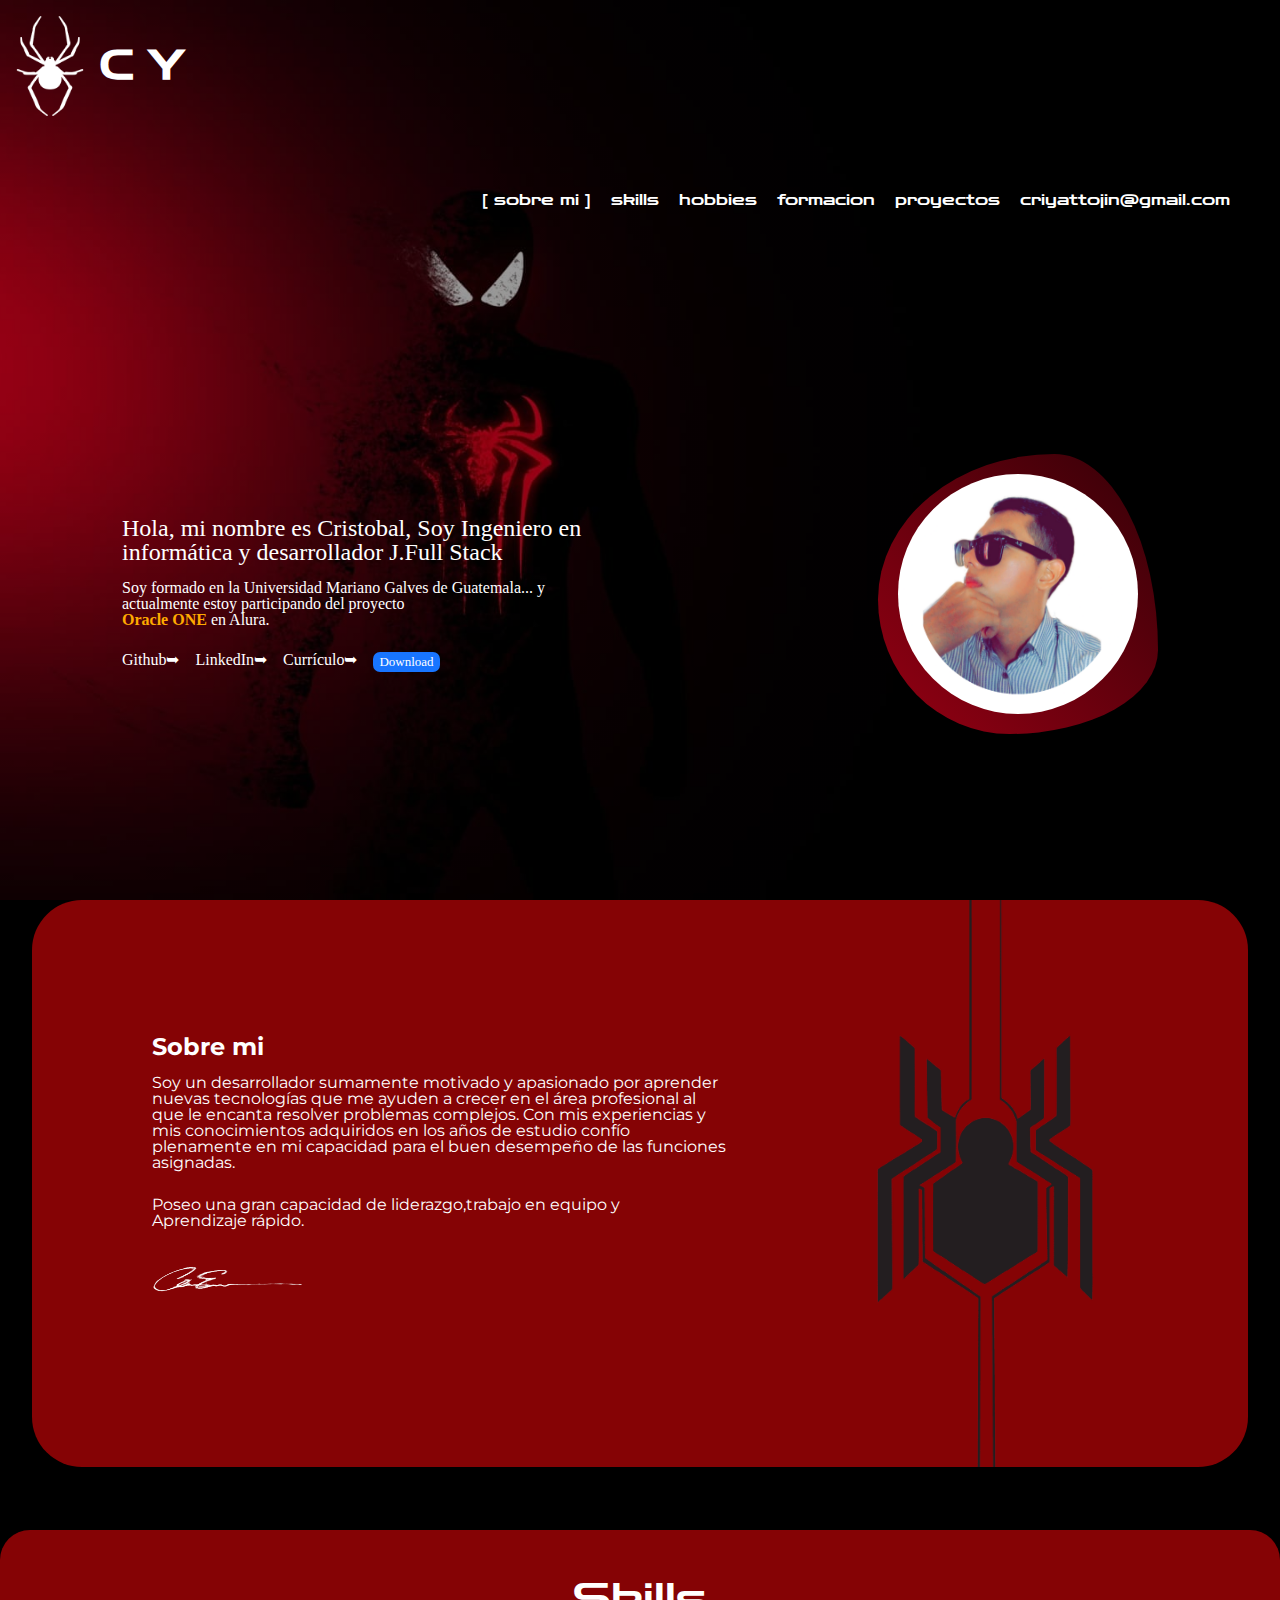
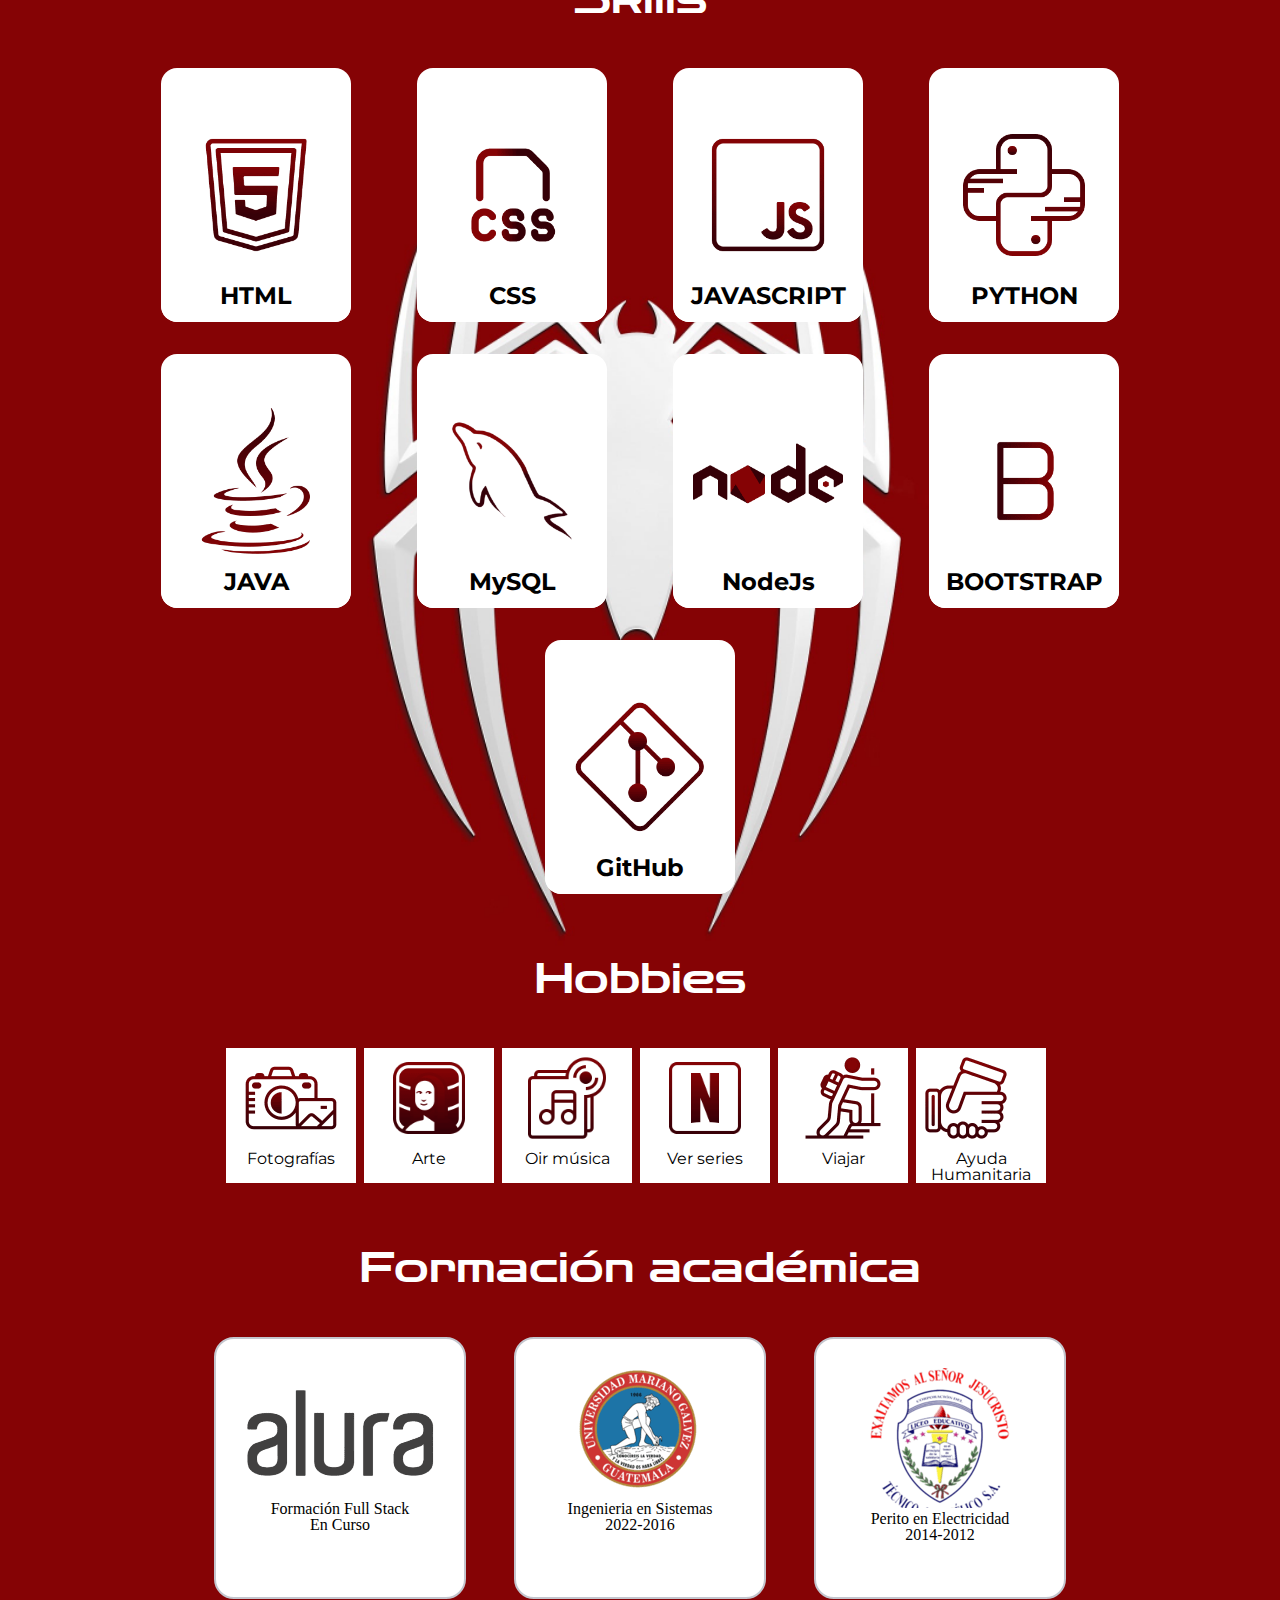
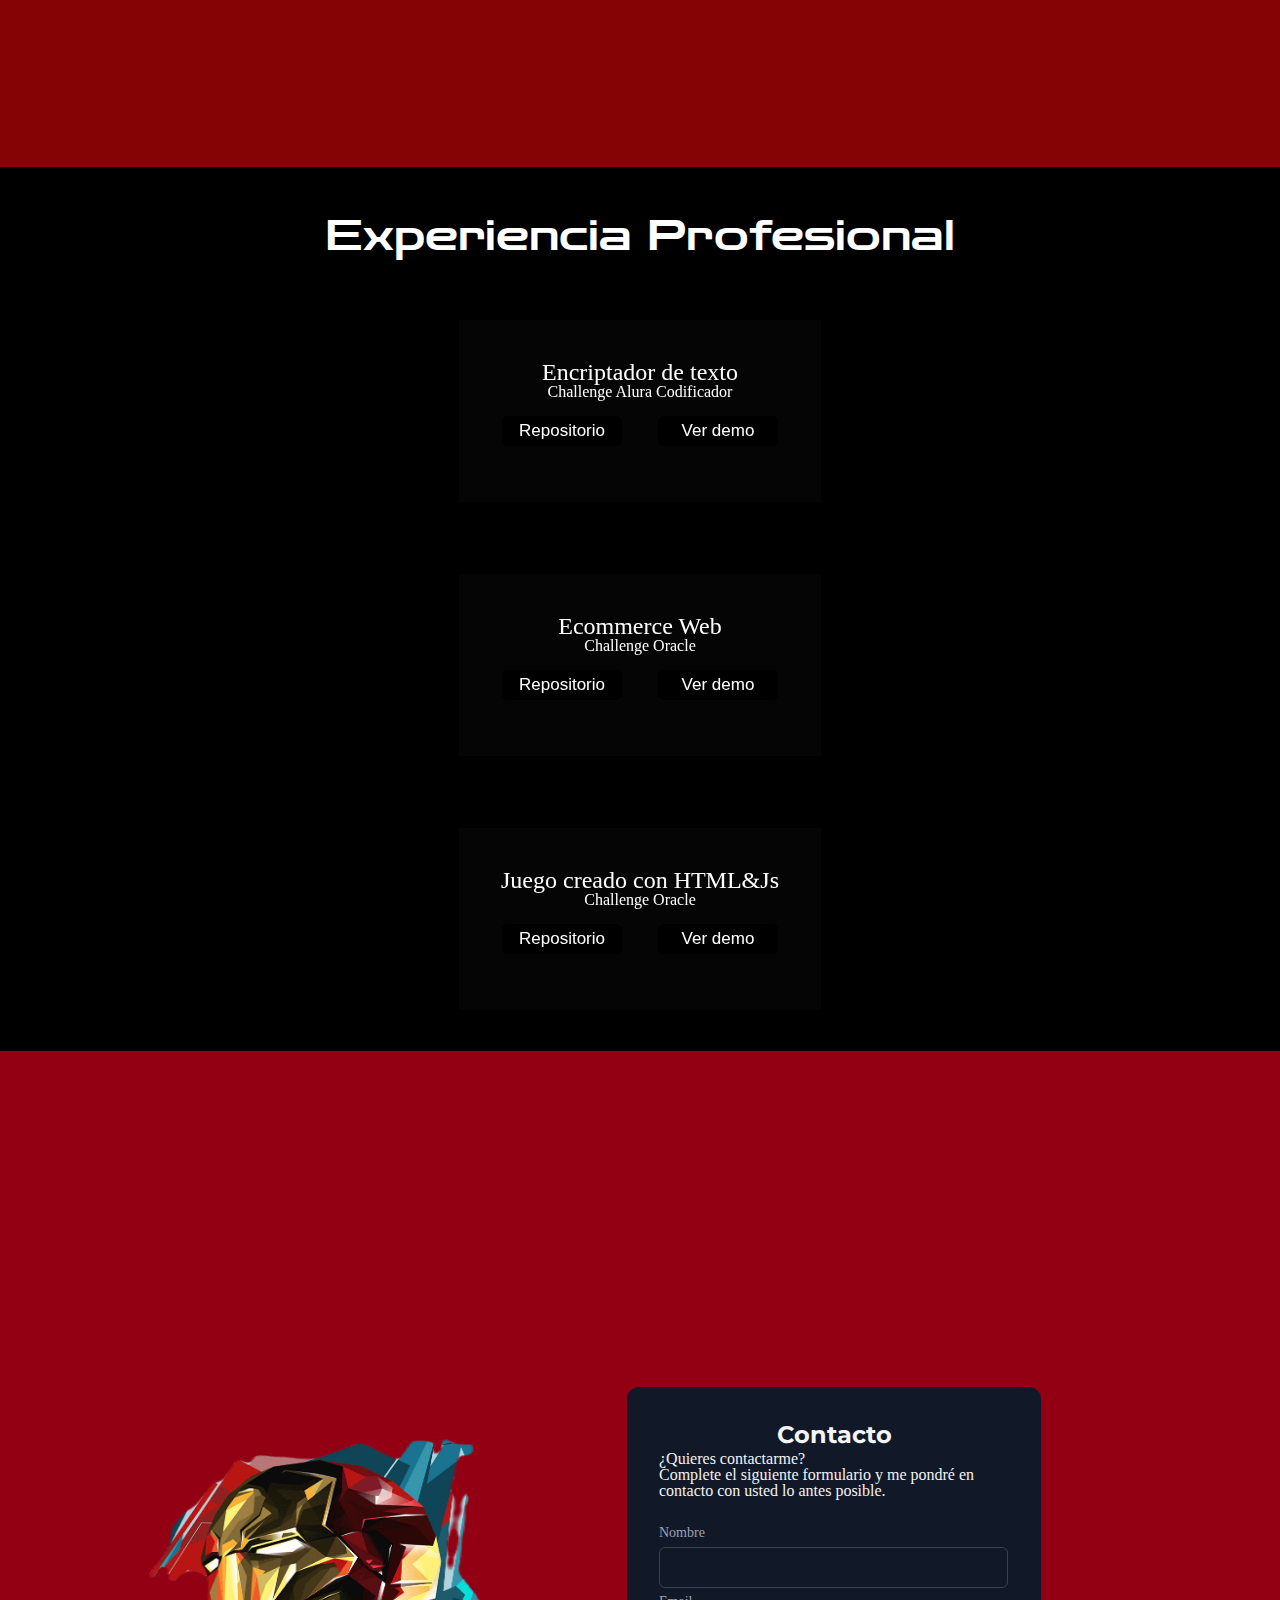
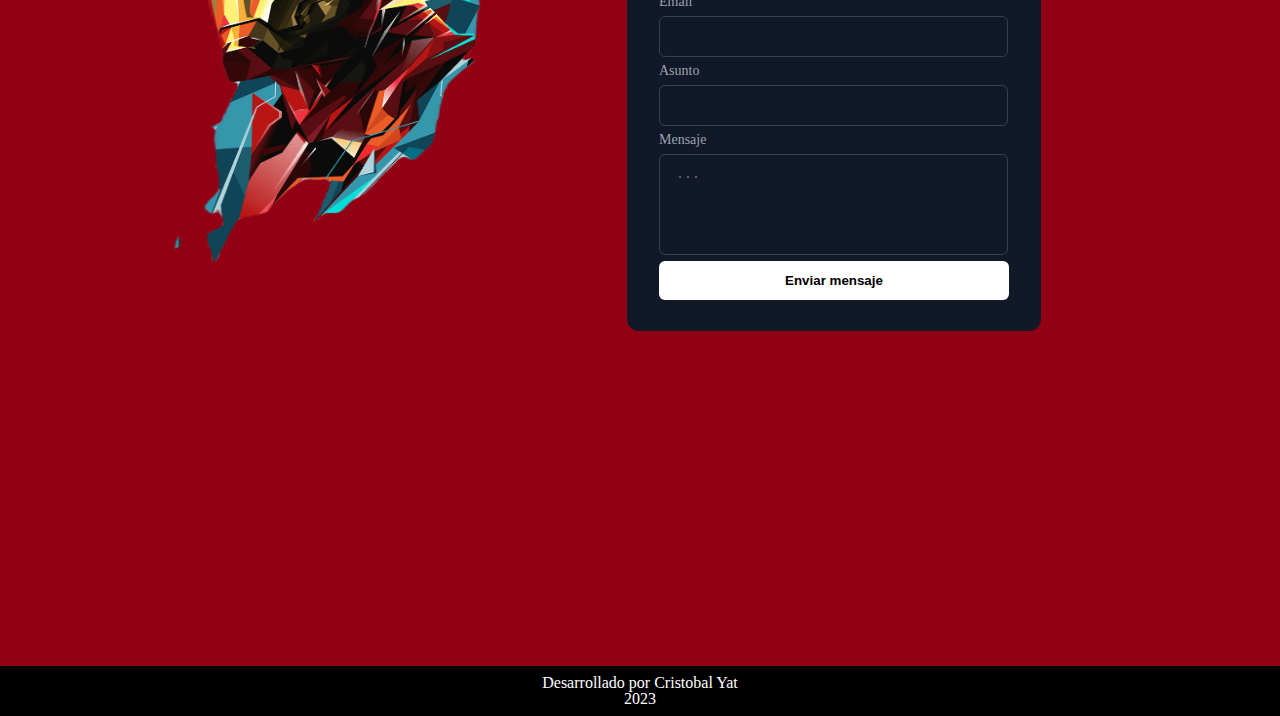
==== index.html @ 28214187 "header-responsive-movil listo" ====
<!DOCTYPE html>
<html lang="es">

<head>
    <title></title>
    <meta charset="UTF-8" />
    <meta name="viewport" content="width=device-width, initial-scale=1" />
    <link href="./assets/css/reset.css" rel="stylesheet" />
    <link href="./assets/css/variables.css" rel="stylesheet" />
    <link href="./assets/css/rutasEstilos.css" rel="stylesheet" />
    <!-- letras de google -->
    <link href="https://fonts.googleapis.com/css2?family=Zen+Dots&display=swap" rel="stylesheet" />
    <link href="https://fonts.googleapis.com/css2?family=Montserrat:wght@300;400&display=swap" rel="stylesheet" />
    <!-- diseño background -->
    <link rel="stylesheet" href="./assets/css/blobz/blobz.min.css" />
</head>

<body>
    <div class="fondo__principal__luna">
        <header class="header__contenedor">
            <nav class="menu__nav">
                <section class="menu__iniciales">
                    <img class="menu__logo" src="./assets/img/arania__logo.png" />
                    <h3 class="menu__iniciales__letras">
                        C <span class="menu__letraY"> Y </span>
                    </h3>
                </section>
                <ul class="menu__lista" data-nav>
                    <li class="menu__lista__item">
                        <a class="menu__link" href="#sobre-mi" data-menuA>[ Sobre mi ]</a>
                    </li>
                    <li class="menu__lista__item">
                        <a class="menu__link" href="#skills" data-menuA>Skills</a>
                    </li>
                    <li class="menu__lista__item">
                        <a class="menu__link" href="#hobbies" data-menuA>Hobbies</a>
                    </li>
                    <li class="menu__lista__item">
                        <a class="menu__link" href="#formacion" data-menuA>Formacion</a>
                    </li>
                    <li class="menu__lista__item">
                        <a class="menu__link" href="#xp" data-menuA>Proyectos</a>
                    </li>
                    <li class="menu__lista__item">
                        <a class="menu__link" href="#contacto" data-menuA>Criyattojin@gmail.com</a>
                    </li>
                </ul>
                <img class="menu__bars__img" data-barsImg src="./assets/img/icons8-menú-64.png" width="60px" height="60px">
            </nav>
        </header>
        <section class="banner__contenedor__principal">
            <div class="banner__contenedor__biografia">
                <h2 class="banner__tituloPresentacion" id="sobre-mi">
                    Hola, mi nombre es Cristobal, Soy Ingeniero en informática y
                    desarrollador
                    <span class="banner__tituloFullStack">J.Full Stack</span>
                </h2>
                <h4 class="banner__tituloSubseccion">
                    Soy formado en la Universidad Mariano Galves de Guatemala... y
                    actualmente estoy participando del proyecto
                    <span class="banner__tituloOracleOne">Oracle ONE</span> en Alura.
                </h4>
                <ul class="banner__lista__network">
                    <!-- Pon los enlaces de tus redes sociales favoritas -->
                    <li class="banner__lista__network__item">
                        <a class="titulo__link" href="https://github.com/Crisppu">Github&#10149</a>
                    </li>
                    <li class="banner__lista__network__item">
                        <a class="titulo__link" href="https://www.linkedin.com/in/cristobal-yat-83b620128/">LinkedIn&#10149</a>
                    </li>
                    <li class="banner__lista__network__item">
                        <a class="titulo__link"
                            href="https://drive.google.com/file/d/1aOGZlq9H7O-eke1s16F3JVPadDn1vLi6/view?usp=drive_link"
                            target="_blank">Currículo&#10149</a>
                    </li>
                    <li>
                        <button class="button__link" data-botonCv>
                            <a href="./assets/img/cvCristobalYat2023.pdf" download="cvCristobalYat"><span
                                    class="button__link__descargar">Download </span></a>
                        </button>
                    </li>
                </ul>
            </div>
            <div class="banner__contenedor__profile">
                <div class="banner__shape">
                   <img class="banner__img__profile" src="./assets/img/y.png" />
                </div>
            </div>
        </section>
    </div>
    <main class="main__contenedor__principal">
        <!-- Sección sobre mi -->
        <section class="sobreMi__contenedor__principal">
            <div class="sobreMi__contenedor">
                <div class="sobreMi__contenedor__descripcionProfesional">
                    <h4 class="sobreMi__titulo">Sobre mi</h4>
                    <p class="sobreMi__parrafo">
                    Soy un desarrollador sumamente motivado y apasionado por aprender
                    nuevas tecnologías que me ayuden a crecer en el área profesional al
                    que le encanta resolver problemas complejos. Con mis experiencias y
                    mis conocimientos adquiridos en los años de estudio confío
                    plenamente en mi capacidad para el buen desempeño de las funciones
                    asignadas.
                    </p>
                     <p class="sobreMi__parrafo">
                    Poseo una gran capacidad de liderazgo,trabajo en equipo y
                    Aprendizaje rápido.
                    </p>
                 <!-- Si quieres, pon tú firma acá! -->
                 <img src="./assets/img/crisFirmaBlanco.png"  width="150px" height="100px"/>
                </div>
                <div class="sobreMi__contenedor__Arania">
                    <img class="sobreMi__img__hombreArania" src="./assets/img/simboloArania.png" />
                </div>
            </div>
        </section>
        <!-- Sección de Skills -->
        <section class="Skills__contenedor__principal" id="skills">
            <div class="skills__contenedor">
                <h3 class="skills__titulo">Skills</h3>
                <div class="skills__contenedor__listado">
                    <div class="skills__card">
                        <div class="skills__card__img">
                            <img src="./assets/img/skills/icons8-html-5-256.png" width="150px" height="150px" />
                        </div>
                        <div class="skills__card__informacion">
                            <p class="skills__card__titulo">HTML</p>
                        </div>
                    </div>
                    <div class="skills__card">
                        <div class="skills__card__img">
                            <img src="./assets/img/skills/css.png" width="150px" height="150px" />
                        </div>
                        <div class="skills__card__informacion">
                            <p class="skills__card__titulo">CSS</p>
                        </div>
                    </div>
                    <div class="skills__card">
                        <div class="skills__card__img">
                            <img src="./assets/img/skills/icons8-javascript-256.png" width="150px" height="150px" />
                        </div>
                        <div class="skills__card__informacion">
                            <p class="skills__card__titulo">JAVASCRIPT</p>
                        </div>
                    </div>
                    <div class="skills__card">
                        <div class="skills__card__img">
                            <img src="./assets/img/skills/icons8-python-256.png" width="150px" height="150px" />
                        </div>
                        <div class="skills__card__informacion">
                            <p class="skills__card__titulo">PYTHON</p>
                        </div>
                    </div>
                    <div class="skills__card">
                        <div class="skills__card__img">
                            <img src="./assets/img/skills/icons8-logotipo-de-java-coffee-cup-256.png" width="150px" height="150px" />
                        </div>
                        <div class="skills__card__informacion">
                            <p class="skills__card__titulo">JAVA</p>
                        </div>
                    </div>
                    <div class="skills__card">
                        <div class="skills__card__img">
                            <img src="./assets/img/skills/mysql.png" width="150px" height="150px" />
                        </div>
                        <div class="skills__card__informacion">
                            <p class="skills__card__titulo">MySQL</p>
                        </div>
                    </div>
                    <div class="skills__card">
                        <div class="skills__card__img">
                            <img src="./assets/img/skills/icons8-nodejs-240.png" width="150px" height="150px" />
                        </div>
                        <div class="skills__card__informacion">
                            <p class="skills__card__titulo">NodeJs</p>
                        </div>
                    </div>
                    <div class="skills__card">
                        <div class="skills__card__img">
                            <img src="./assets/img/skills/bootstrap.png" width="150px" height="150px" />
                        </div>
                        <div class="skills__card__informacion">
                            <p class="skills__card__titulo">BOOTSTRAP</p>
                        </div>
                    </div>
                    <div class="skills__card">
                        <div class="skills__card__img">
                            <img src="./assets/img/skills/icons8-git-256.png" width="150px" height="150px" />
                        </div>
                        <div class="skills__card__informacion">
                            <p class="skills__card__titulo">GitHub</p>
                        </div>
                    </div>
                </div>
            </div>
            <!-- Sección de hobbies -->
            <div class="hobbies__contenedor__principal" id="hobbies">
                <div class="hobbies__contenedor">
                    <h3 class="hobbies__titulo">Hobbies</h3>
                    <div class="hobbies__contenedor__listado">
                        <div class="hobbies__card">
                            <ul class="hobbies__lista">
                                <li class="hobbies__img"><img src="./assets/img/hobbies/icons8-camera-100.png" width="100px" height="100px"></li>
                                <li class="hobbies__card__titulo"> Fotografías</li>
                            </ul>
                        </div>
        
                        <div class="hobbies__card">
                            <ul class="hobbies__lista">
                                <li class="hobbies__img"> <img src="./assets/img/hobbies/icons8-dailyart-256.png"  width="100px" height="100px" alt=""></li>
                                <li class="hobbies__card__titulo">Arte</li>
                            </ul>
                        </div>
        
                        <div class="hobbies__card">
                            <ul class="hobbies__lista">
                                <li class="hobbies__img"> <img src="./assets/img/hobbies/icons8-música-256.png" width="100px" height="100px" alt=""></li>
                                <li class="hobbies__card__titulo">Oir música</li>
                            </ul>
                        </div>
        
                        <div class="hobbies__card">
                            <ul class="hobbies__lista">
                                <li class="hobbies__img"><img src="./assets/img/hobbies/icons8-netflix-desktop-app-256.png" width="100px" height="100px" alt=""></li>
                                <li class="hobbies__card__titulo">Ver series</li>
                            </ul>
                        </div>
        
                        <div class="hobbies__card">
                            <ul class="hobbies__lista">
                                <li class="hobbies__img"> <img src="assets/img/hobbies/icons8-senderismo-100.png" width="100px" height="100px" alt=""></li>
                                <li class="hobbies__card__titulo">Viajar</li>
                            </ul>
                        </div>
        
                        <div class="hobbies__card">
                            <ul class="hobbies__lista">
                                <li class="hobbies__img"> <img src="./assets/img/hobbies/icons8-ayuda-100.png" width="100px" height="100px" alt=""> </li>
                                <li class="hobbies__card__titulo">Ayuda Humanitaria</li>
                            </ul>
                        </div>
                    </div>
                </div>
            </div>
        </section>
        <section class="formacion__academica__contenedor__principal" id="formacion">
            <h2 class="formacion__academica__titulo">Formación académica</h2>
            <div class="formacion__academica__contenedor">
                <div class="formacion__academica__card">
                        <ul class="formacion__academica__lista">
                            <!--Pon el logotipo de la institución de formación -->
                            <li class="formacion__academica__item__img"><img src="./assets/img/formacionAcademica/alura_logo.png"></li>
                            <li class="formacion__academica__item__titulo"><h4>Formación Full Stack</h4></li>
                            <li class="formacion__academica__item__subtitulo"><p>En Curso</p></li>
                        </ul>
                        <button class="card-button"><a class="formacion__academica__link" href="https://www.aluracursos.com/">More info</a></button>
                  </div>
                  <div class="formacion__academica__card">
                        <ul class="formacion__academica__lista">
                            <li class="formacion__academica__item__img"><img src="./assets/img/formacionAcademica/universidadMarianoGalvesGT_Logo.png"></li>
                            <li class="formacion__academica__item__titulo"><h4>Ingenieria en Sistemas</h4></li>
                            <li class="formacion__academica__item__subtitulo"> <p>2022-2016</p>
                            </li>
                        </ul>
                       <button class="card-button"><a class="formacion__academica__link" href="https://www.umg.edu.gt/">More info</a></button>
                  </div>
                  <div class="formacion__academica__card">
                        <ul class="formacion__academica__lista">
                            <li class="formacion__academica__item__img"><img src="./assets/img/formacionAcademica/tecnicoEscuintleco_Logo.png"></li>
                            <li class="formacion__academica__item__titulo"> <h4>Perito en Electricidad</h4></li>
                            <li class="formacion__academica__item__subtitulo"><p>2014-2012</p>
                            </li>
                        </ul>
                        <button class="card-button"><a class="formacion__academica__link" href="https://www.facebook.com/profile.php?id=100081493179987/">More info</a></button>
                  </div>
            </div>
        </section>
        <!-- Sección de Experiencia Profesional/Proyectos-->
        <section class="experiencia__contenedor__principal" id="xp">
            <h2 class="experiencia__contenedor__titulo">Experiencia Profesional</h2>
            <div class="experiencia__contenedor">

                <div class="experiencia__card">
                    <img class="experiencia__img__impar" data-img src="./assets/img/xp/encriptdor__app.png" width="500px" height="300px">
                    <div class="experiencia__info">
                        <h2 class="experiencia__titulo">Encriptador de texto</h2>
                        <h3 class="experiencia__subtitulo">Challenge Alura Codificador</h3>
                        <div class="experiencia__descripcion">
                            <span class="experiencia__descripcion__repo"><a href="https://github.com/Crisppu/encriptador.github.io.git"><button
                                class="experiencia__descripcion__button">Repositorio</button></a></span>
                            <span class="experiencia__descripcion__demo"><a href="https://crisppu.github.io/encriptador.github.io/"><button
                                class="experiencia__descripcion__button">Ver demo</button></a></span>
                        </div>
                    </div>
                </div>
                <div class="experiencia__card">
                    <!-- Pon el logotipo/captura de pantalla de tu proyecto -->
                    <img class="experiencia__img__impar" src="./assets/img/xp/ecommerWeb.jpg"  width="500px" height="300px">
                    <div class="experiencia__info">
                        <h2 class="experiencia__titulo">Ecommerce Web</h2>
                        <h3 class="experiencia__subtitulo">Challenge Oracle </h3>
                        <div class="experiencia__descripcion">
                            <span class="experiencia__descripcion__repo"><a href="https://github.com/Crisppu/EcommerceWeb.git"><button
                                class="experiencia__descripcion__button">Repositorio</button></a></span>
                            <span class="experiencia__descripcion__demo"><a href="https://crisppu.github.io/EcommerceWeb/"><button
                                class="experiencia__descripcion__button">Ver demo</button></a></span>
                        </div>
                    </div>
                </div>
                <div class="experiencia__card">
                    <!-- Pon el logotipo/captura de pantalla de tu proyecto -->
                    <img class="experiencia__img__impar" data-img src="./assets/img/xp/ahorcado__app.png"  width="500px" height="300px">
                    <div class="experiencia__info">
                        <h2 class="experiencia__titulo">Juego creado con HTML&Js</h2>
                        <h3 class="experiencia__subtitulo">Challenge Oracle </h3>
                        <div class="experiencia__descripcion">
                            <span class="experiencia__descripcion__repo"><a href="https://github.com/Crisppu/ahorcadoAlura.git"><button
                                class="experiencia__descripcion__button">Repositorio</button></a></span>
                            <span class="experiencia__descripcion__demo"><a href="https://crisppu.github.io/ahorcadoAlura/"><button
                                class="experiencia__descripcion__button">Ver demo</button></a></span>
                        </div>
                    </div>
                </div>
            </div>
        </section>
        <!-- Sección de Contacto -->
        <section class="contacto__contenedor__principal" id="contacto">
            <div class="contacto__contenedor">
                <div class="contacto__contenedor__img">
                    <img class="contacto__img" src="./assets/img/ironCotacto.png">
                </div>
                <div class="contacto__contenedor__formulario" data-contenedorFormulario>
                    <div class="contacto__contenedor__form">
                        <div class="contacto__contenedor__info">
                            <h2 class="contacto__titulo">Contacto</h2>
                            <h3 class="contacto__subtexto">¿Quieres contactarme?</h3>
                            <h3 class="contacto__subtexto">Complete el siguiente formulario y me pondré en contacto
                                con usted lo antes posible.</h3>
                        </div>
                        <form class="contacto__form" name="form" data-form>
                            <div class="contacto__form__grupo">
                                <label class="contacto__form__label" for="username">Nombre</label>
                                <input class="contacto__form__input" type="text" name="nombre" placeholder="" required
                                data-nombreF>
                            </div>
                            <div class="contacto__form__grupo">
                                <label class="contacto__form__label" for="username">Email</label>
                                <input class="contacto__form__input" type="email" name="email" placeholder="" required>
                            </div>
                            <div class="contacto__form__grupo">
                                <label class="contacto__form__label" for="username">Asunto</label>
                                <input class="contacto__form__input" type="text" name="asunto" placeholder="" required>
                            </div>
                            <div class="contacto__form__grupo">
                                <label class="contacto__form__label" for="username">Mensaje</label>
                                <textarea class="contacto__form__textarea" rows="5" cols="40" id="mensagem" name="mensaje"
                                placeholder="..."></textarea>
                            </div>
                            <button type="submit" class="contacto__form__button sign">Enviar mensaje</button>
                        </form>
                    </div>
                </div>
            </div>
        </section>
    </main>
    <footer class="footer__contenedor__principal">
        <!-- Sección de Footer -->
        <section class="footer__contenedor">
            <div class="footer__informacion">
                <p class="footer__subtexto">Desarrollado por Cristobal Yat</p>
                <p class="footer__subtexto">2023</p>
            </div>
        </section>
    </footer>
    <script src="./js/xp.js"></script>
    <script src="./js/formContacto.js"></script>
    <script src="./js/iconoNavMovil.js"></script>
</body>
</html>
---- assets/css/variables.css ----
:root{
    /*colores del reto*/
   --color-blanco1:white;
   --cor-de-link: #acaaaa;
   --color-texto-nav-a:#812121;


/*https://www.veronicasolomon.com/*/
/*mio*/
--color-blanco:#ffffff;
--color-f0:#03071E;
--color-negro:#000000;


--color-naranja12:#FFAA00;

--font-size-iniciales:2.5rem;
--font-size-h1:1.75rem;
--font-size-h2:1.5rem;/*24px*/
--font-size-h3:1.25rem;/*20px*/
--font-size-h4:1rem; /*16px*/


--font-family-body: "Montserrat",cursive;
--font-family-montserrat: "Montserrat",cursive;
--font-family-letra: "Pacifico", cursive;
--font-family-iniciales: 'Zen Dots', cursive;
--font-family-zen: 'Zen Dots', cursive;
--font-family-nav: 'Zen Dots', cursive;

--color-rojoA:#940013;
--color-rojoN:#350007;
--color-Rojo3:#850305;
--color-azulPalido:#1875FF;
--color-azulFuerte:#00406F;

}
---- assets/css/rutasEstilos.css ----
/*fondoHeaderBanner*/
@import url(./fondoHeaderBanner/fondo__principal__luna.css);

/*header*/
@import url(./header/header__contenedor.css);
@import url(./header/menu__iniciales.css);
@import url(./header/menu__nav.css);
@import url(./header/menu__lista.css);

/*scroll suave*/
@import url(./base/scroll/scroll__behavior__html.css);
/*scroll barra horizontal*/
@import url(./base/scroll/scroll__barra.css);

/*banner*/
@import url(./banner/banner__contenedor__principal.css);
@import url(./banner/banner__biografia.css);

/*sobreMi*/
@import url(./main/sobreMi__contenedor__principal/sobreMi__contenedor__principal.css);
/*skills and hobbies*/
@import url(./main/skills__contenedor__principal/skills__contenedor__principal.css);

/*formacion academica*/
@import url(./main/formacion__academica/formacion__academica__contenedor__principal.css);

/*experiencia xp*/
@import url(./main/experiencia__contenedor__principal/experiencia__contenedor__principal.css);
/*formContacto*/
@import url(./main/formContacto__contenedor__principal/formContacto__contenedor__principal.css);

/*footer*/
@import url(./footer/footer__contenedor__principal.css);
/*borrar mensaje que todavía no esta responsivo*/
@import url(./body.css);

/*url responsive*/
/*header-movil*/
@import url(./header/responsive__header__movil.css);

/*banner-movil*/
@import url(./banner/responsive__banner__movil.css);

/*sobreMovil-movil*/
@import url(./main/sobreMi__contenedor__principal/responsive__sobreMi__movil.css);
---- assets/css/blobz/blobz.min.css ----
.tk-blob{animation:blob-turn var(--time, 30s) linear infinite;fill:var(--fill, #7600f8);position:relative;transform-origin:center}.tk-blob svg{animation:blob-skew calc( var(--time, 30s) * 0.5 ) linear 0s infinite;transform-origin:center}.tk-blob svg path{animation:blob-scale calc( var(--time, 30s) * 0.5 ) ease-in-out 0s infinite;transform-origin:center}@keyframes blob-turn{0%{transform:rotate(0deg)}100%{transform:rotate(360deg)}}@keyframes blob-skew{0%{transform:skewY(0deg)}13%{transform:skewY( calc( (1.8deg) * var(--amount, 2)) )}18%{transform:skewY( calc( (2.2deg) * var(--amount, 2)) )}24%{transform:skewY( calc( (2.48deg) * var(--amount, 2)) )}25%{transform:skewY( calc( (2.5deg) * var(--amount, 2)) )}26%{transform:skewY( calc( (2.48deg) * var(--amount, 2)) )}32%{transform:skewY( calc( (2.2deg) * var(--amount, 2)) )}37%{transform:skewY( calc( (1.8deg) * var(--amount, 2)) )}50%{transform:skewY(0deg)}63%{transform:skewY( calc( (-1.8deg) * var(--amount, 2)) )}68%{transform:skewY( calc( (-2.2deg) * var(--amount, 2)) )}74%{transform:skewY( calc( (-2.48deg) * var(--amount, 2)) )}75%{transform:skewY( calc( (-2.5deg) * var(--amount, 2)) )}76%{transform:skewY( calc( (-2.48deg) * var(--amount, 2)) )}82%{transform:skewY( calc( (-2.2deg) * var(--amount, 2)) )}87%{transform:skewY( calc( (-1.8deg) * var(--amount, 2)) )}100%{transform:skewY(0deg)}}@keyframes blob-scale{0%{transform:scaleX(.9) scaleY(1)}25%{transform:scaleX(.9) scaleY(.9)}50%{transform:scaleX(1) scaleY(.9)}75%{transform:scaleX(.9) scaleY(.9)}100%{transform:scaleX(.9) scaleY(1)}}
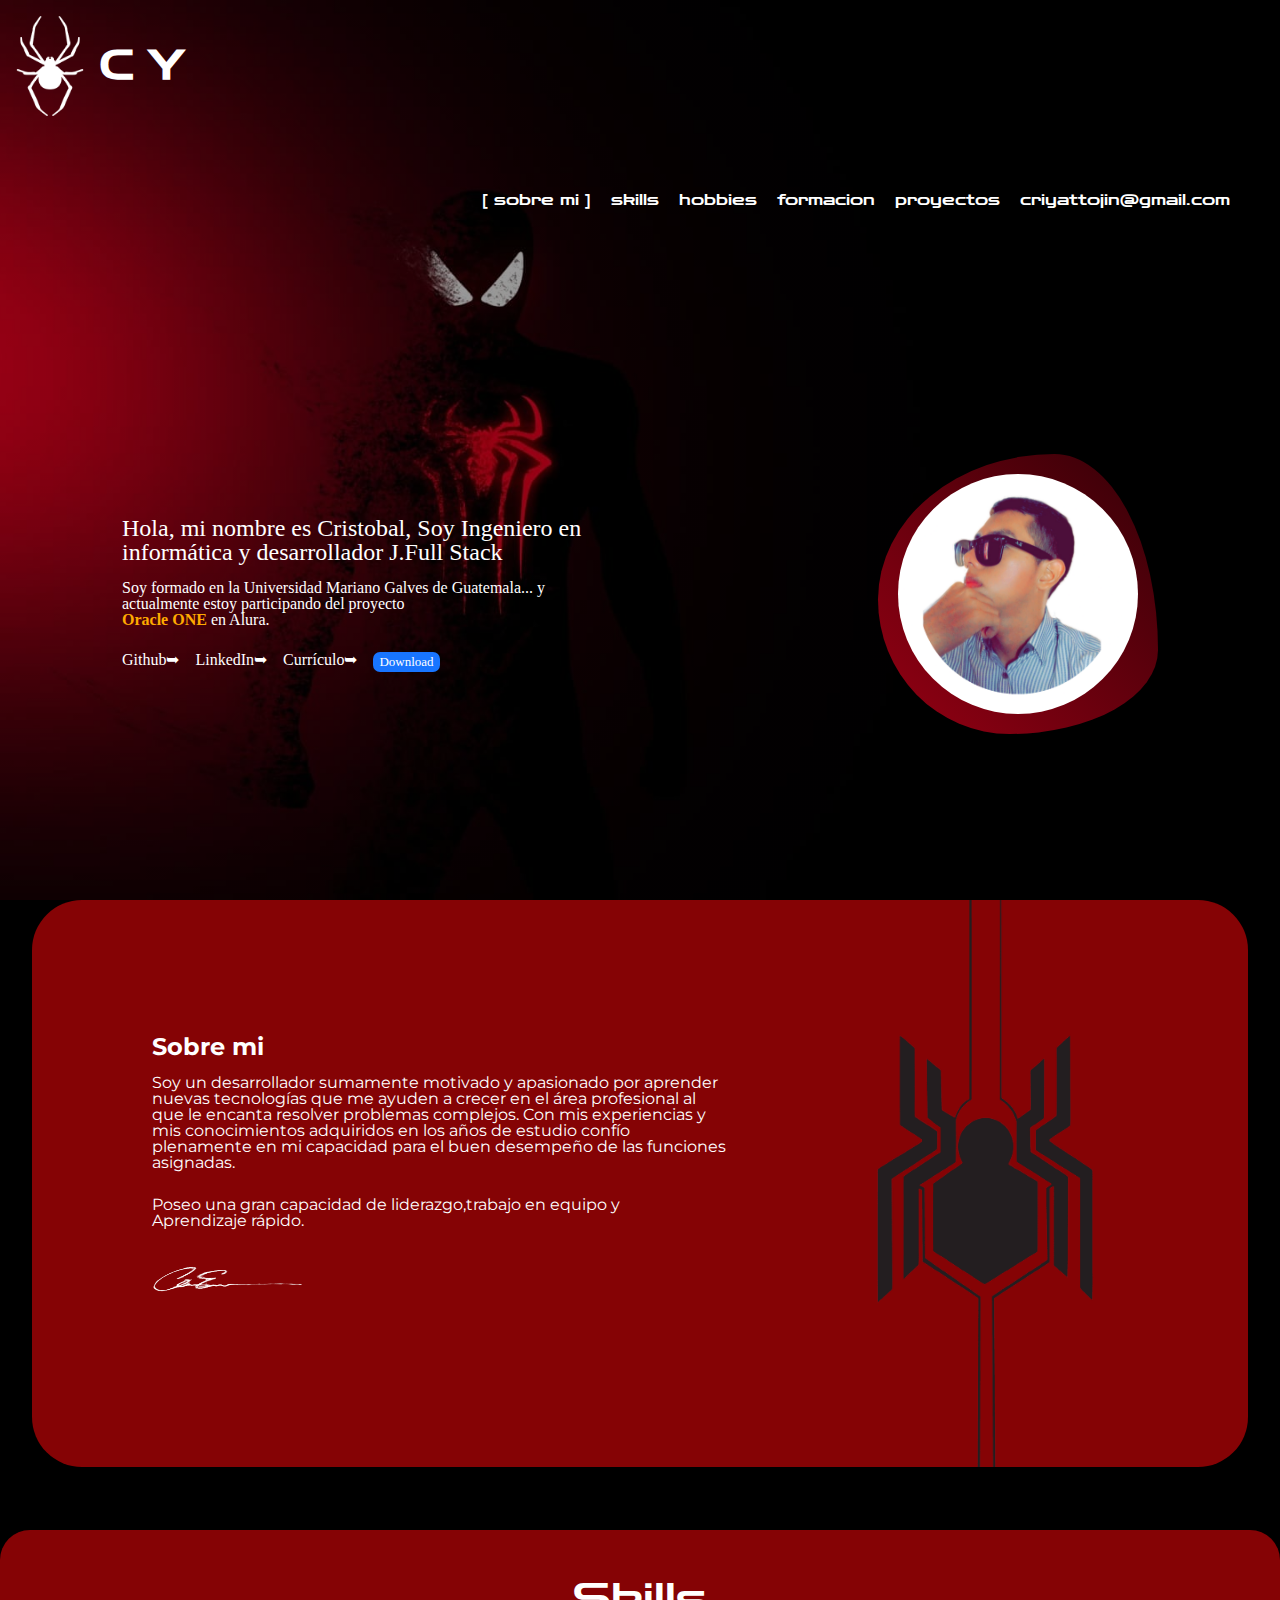
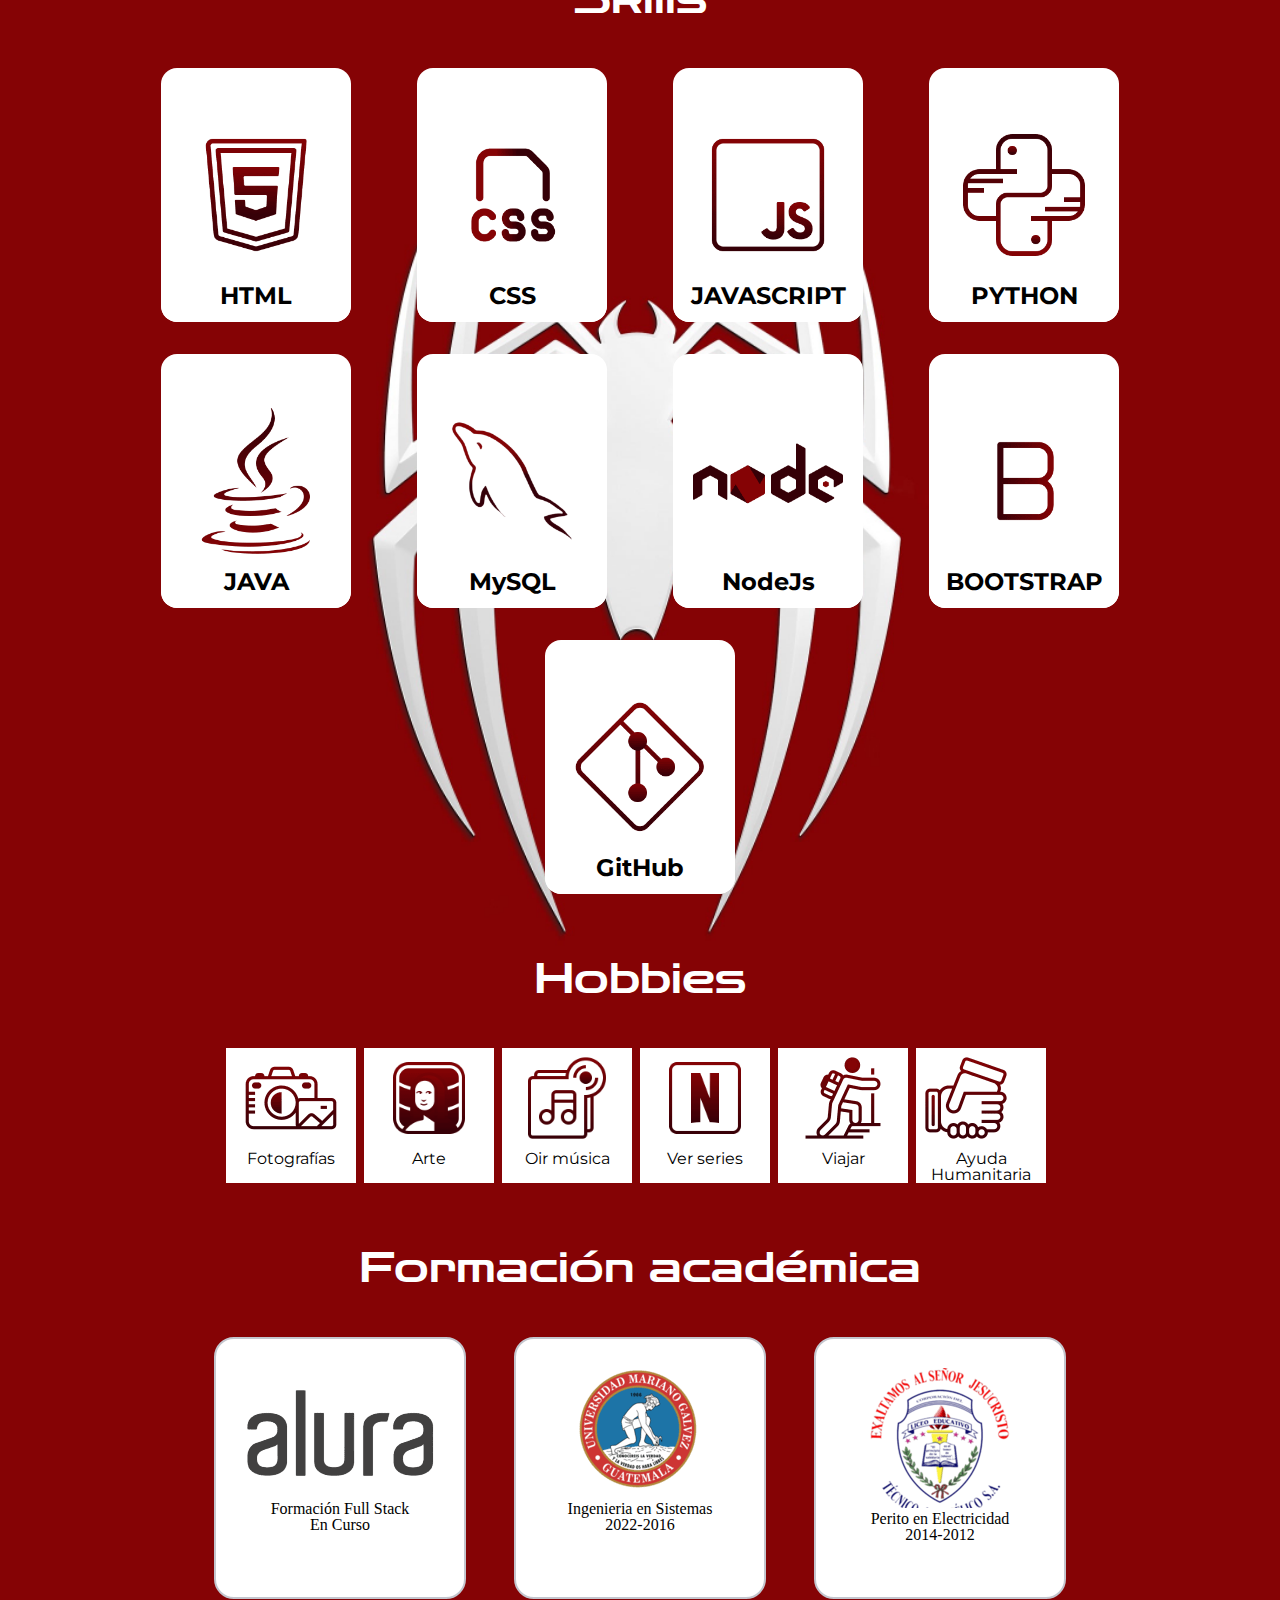
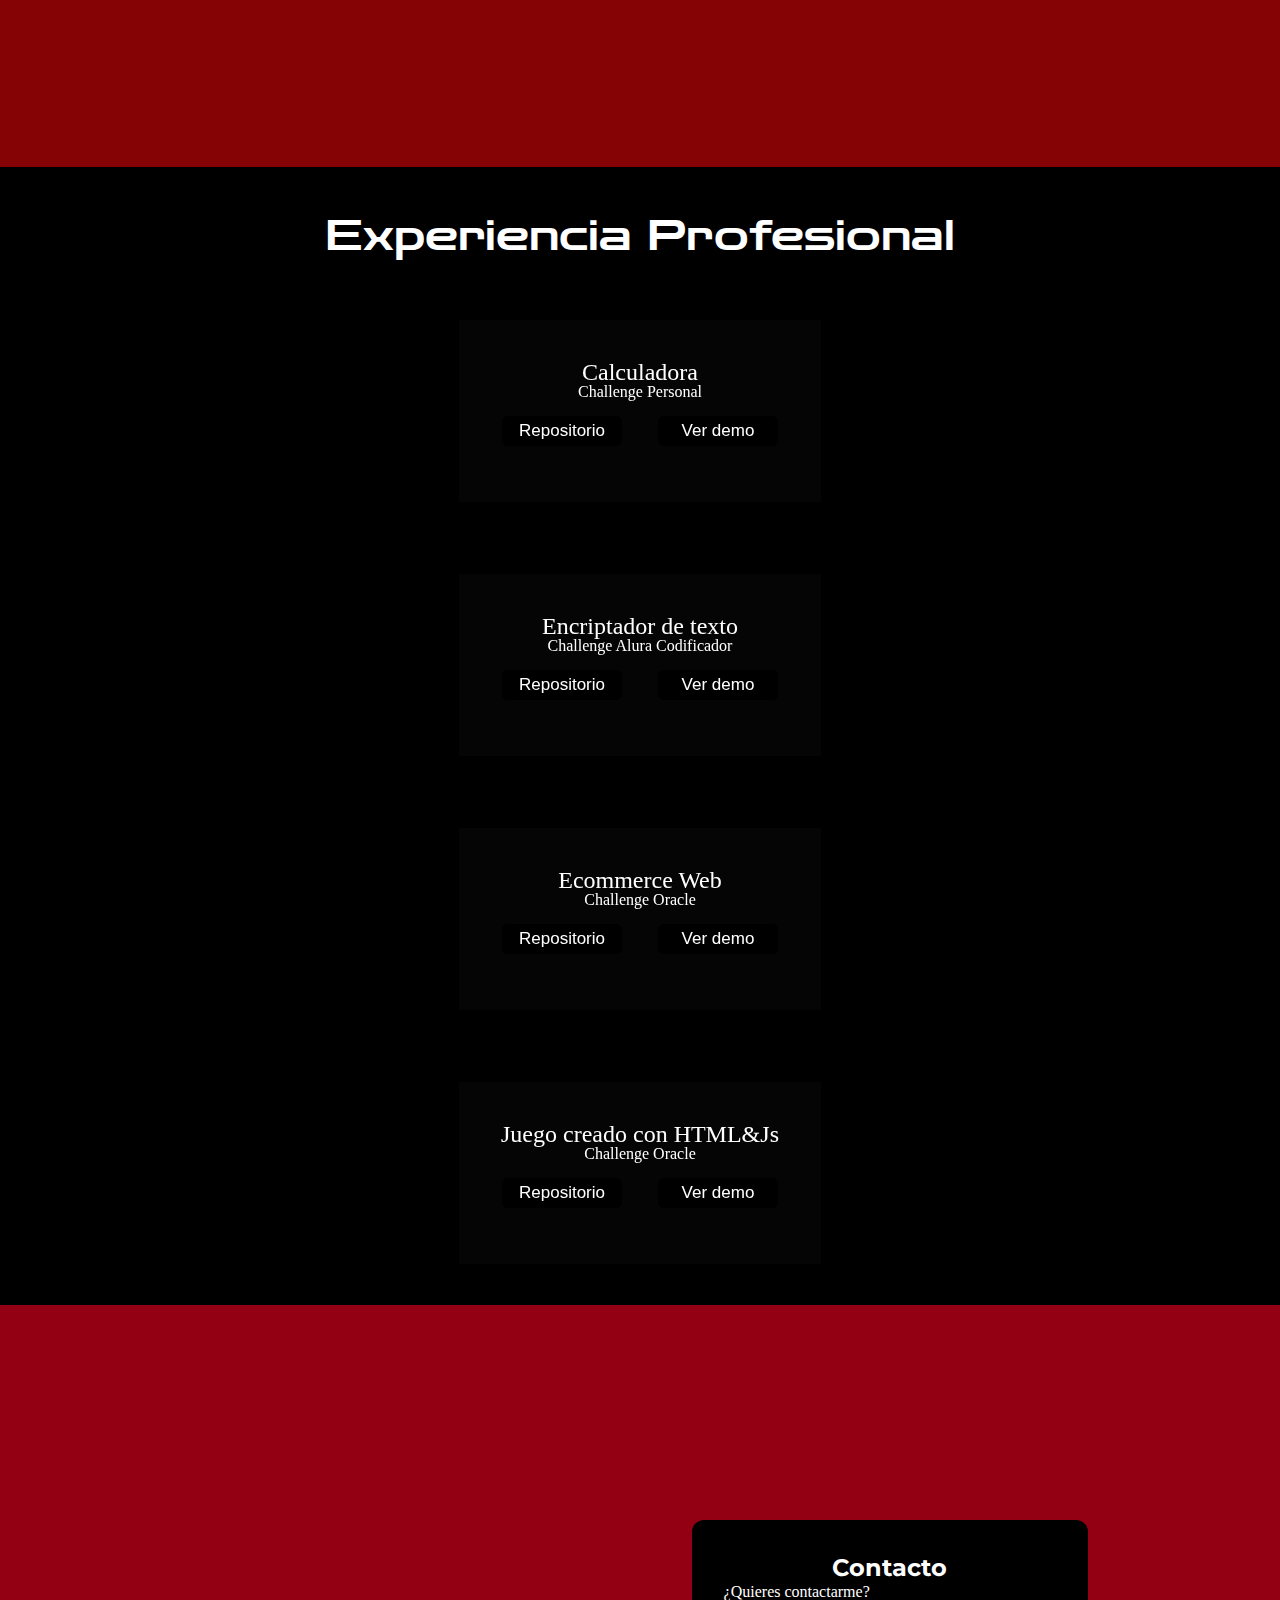
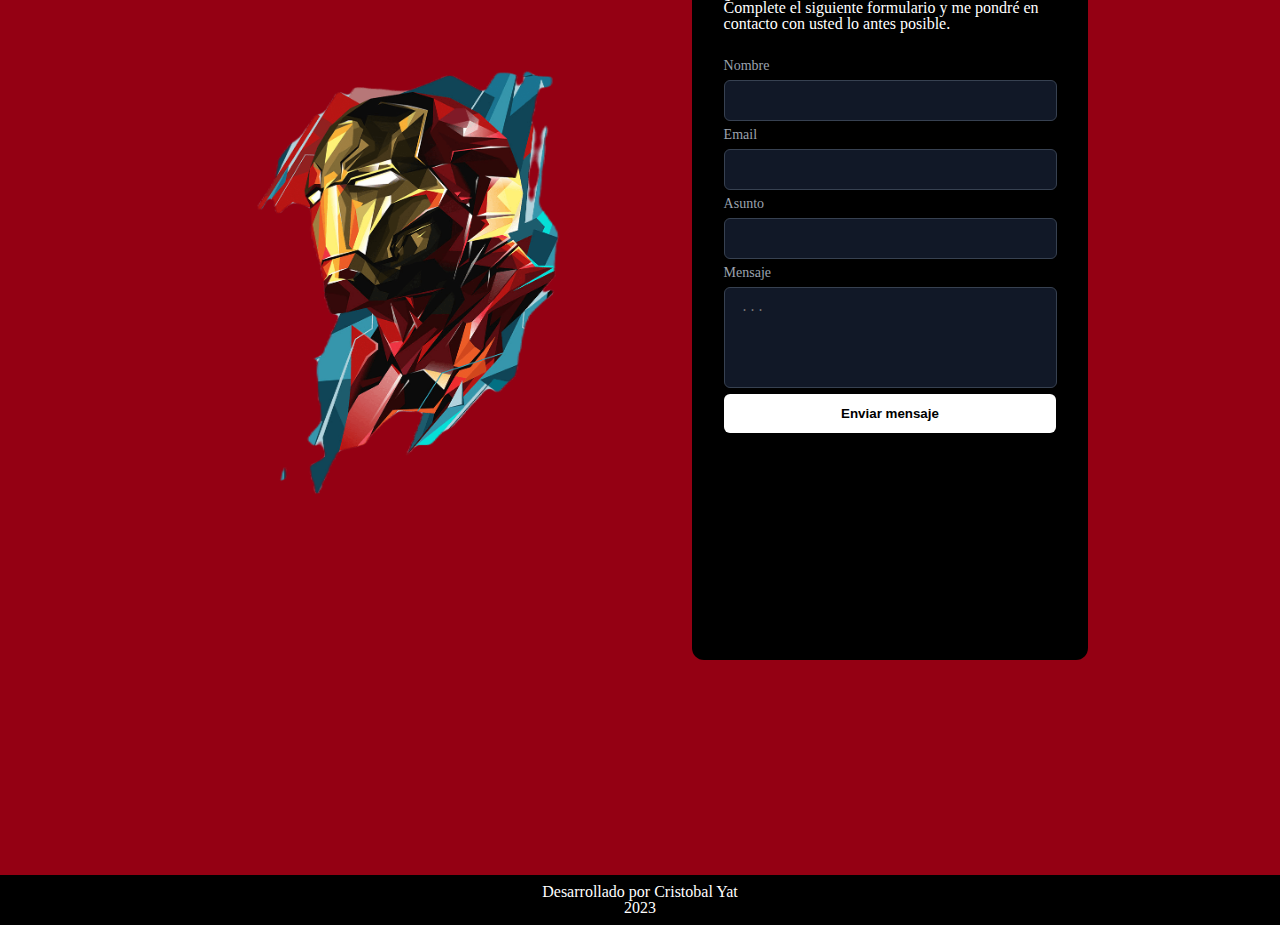
==== commit f9ae84e1: "se agrego una nueva xp calculadora al contenedor" ====
--- a/index.html
+++ b/index.html
@@ -279,7 +279,19 @@
         <section class="experiencia__contenedor__principal" id="xp">
             <h2 class="experiencia__contenedor__titulo">Experiencia Profesional</h2>
             <div class="experiencia__contenedor">
-
+                <div class="experiencia__card">
+                    <img class="experiencia__img__impar" data-img src="./assets/img/xp/imgCalculadora.png" width="500px" height="300px">
+                    <div class="experiencia__info">
+                        <h2 class="experiencia__titulo">Calculadora</h2>
+                        <h3 class="experiencia__subtitulo">Challenge Personal</h3>
+                        <div class="experiencia__descripcion">
+                            <span class="experiencia__descripcion__repo"><a href="https://github.com/Crisppu/calculadora.git"><button
+                                class="experiencia__descripcion__button">Repositorio</button></a></span>
+                            <span class="experiencia__descripcion__demo"><a href="https://crisppu.github.io/calculadora/"><button
+                                class="experiencia__descripcion__button">Ver demo</button></a></span>
+                        </div>
+                    </div>
+                </div>
                 <div class="experiencia__card">
                     <img class="experiencia__img__impar" data-img src="./assets/img/xp/encriptdor__app.png" width="500px" height="300px">
                     <div class="experiencia__info">
--- a/assets/css/rutasEstilos.css
+++ b/assets/css/rutasEstilos.css
@@ -42,4 +42,12 @@
 @import url(./banner/responsive__banner__movil.css);
 
 /*sobreMovil-movil*/
-@import url(./main/sobreMi__contenedor__principal/responsive__sobreMi__movil.css);+@import url(./main/sobreMi__contenedor__principal/responsive__sobreMi__movil.css);
+/*skills movil*/
+@import url(./main/skills__contenedor__principal/responsive__skills__movil.css);
+/*formacion academica movil*/
+@import url(./main/formacion__academica/responsive__formacionAcademica__movil.css);
+/*xp movil*/
+@import url(./main/experiencia__contenedor__principal/responsive__experiencia__movil.css);
+/*formcontacto movil */
+@import url(./main/formContacto__contenedor__principal/responsive__formContacto__movil.css);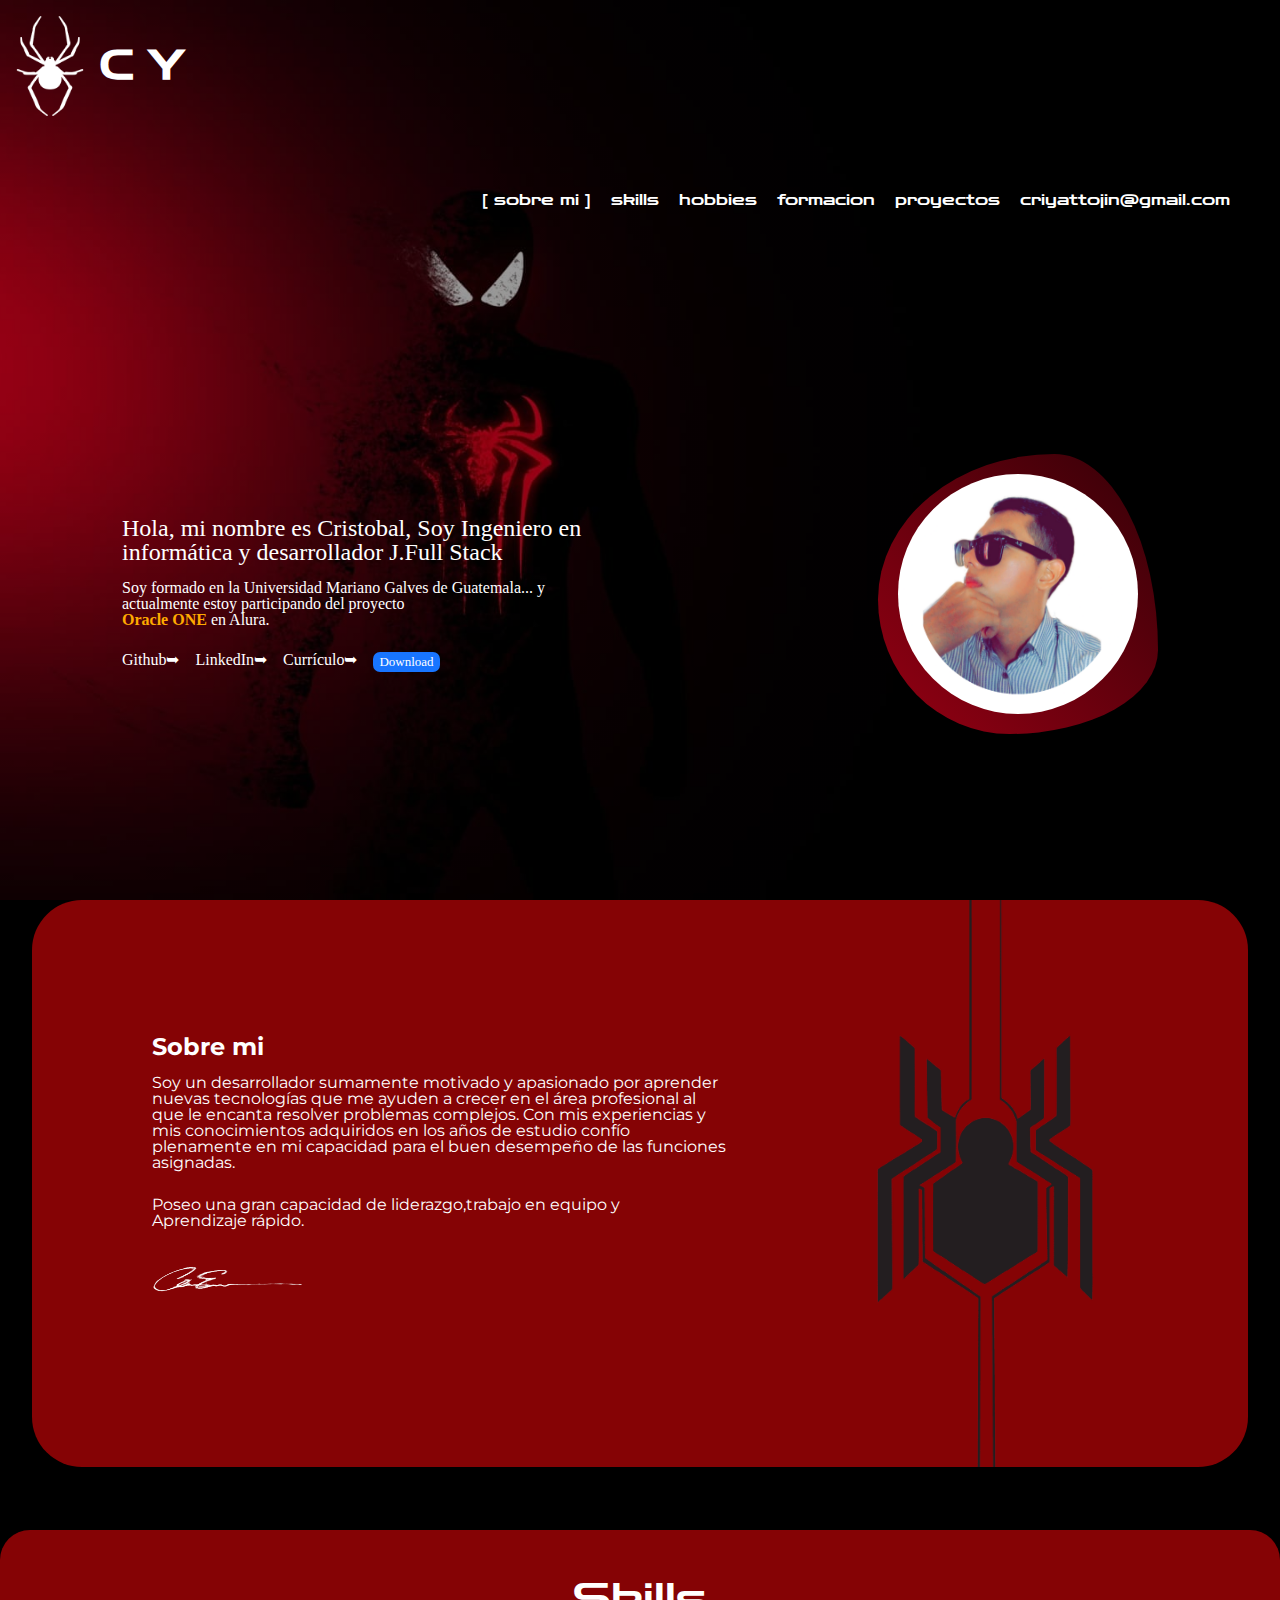
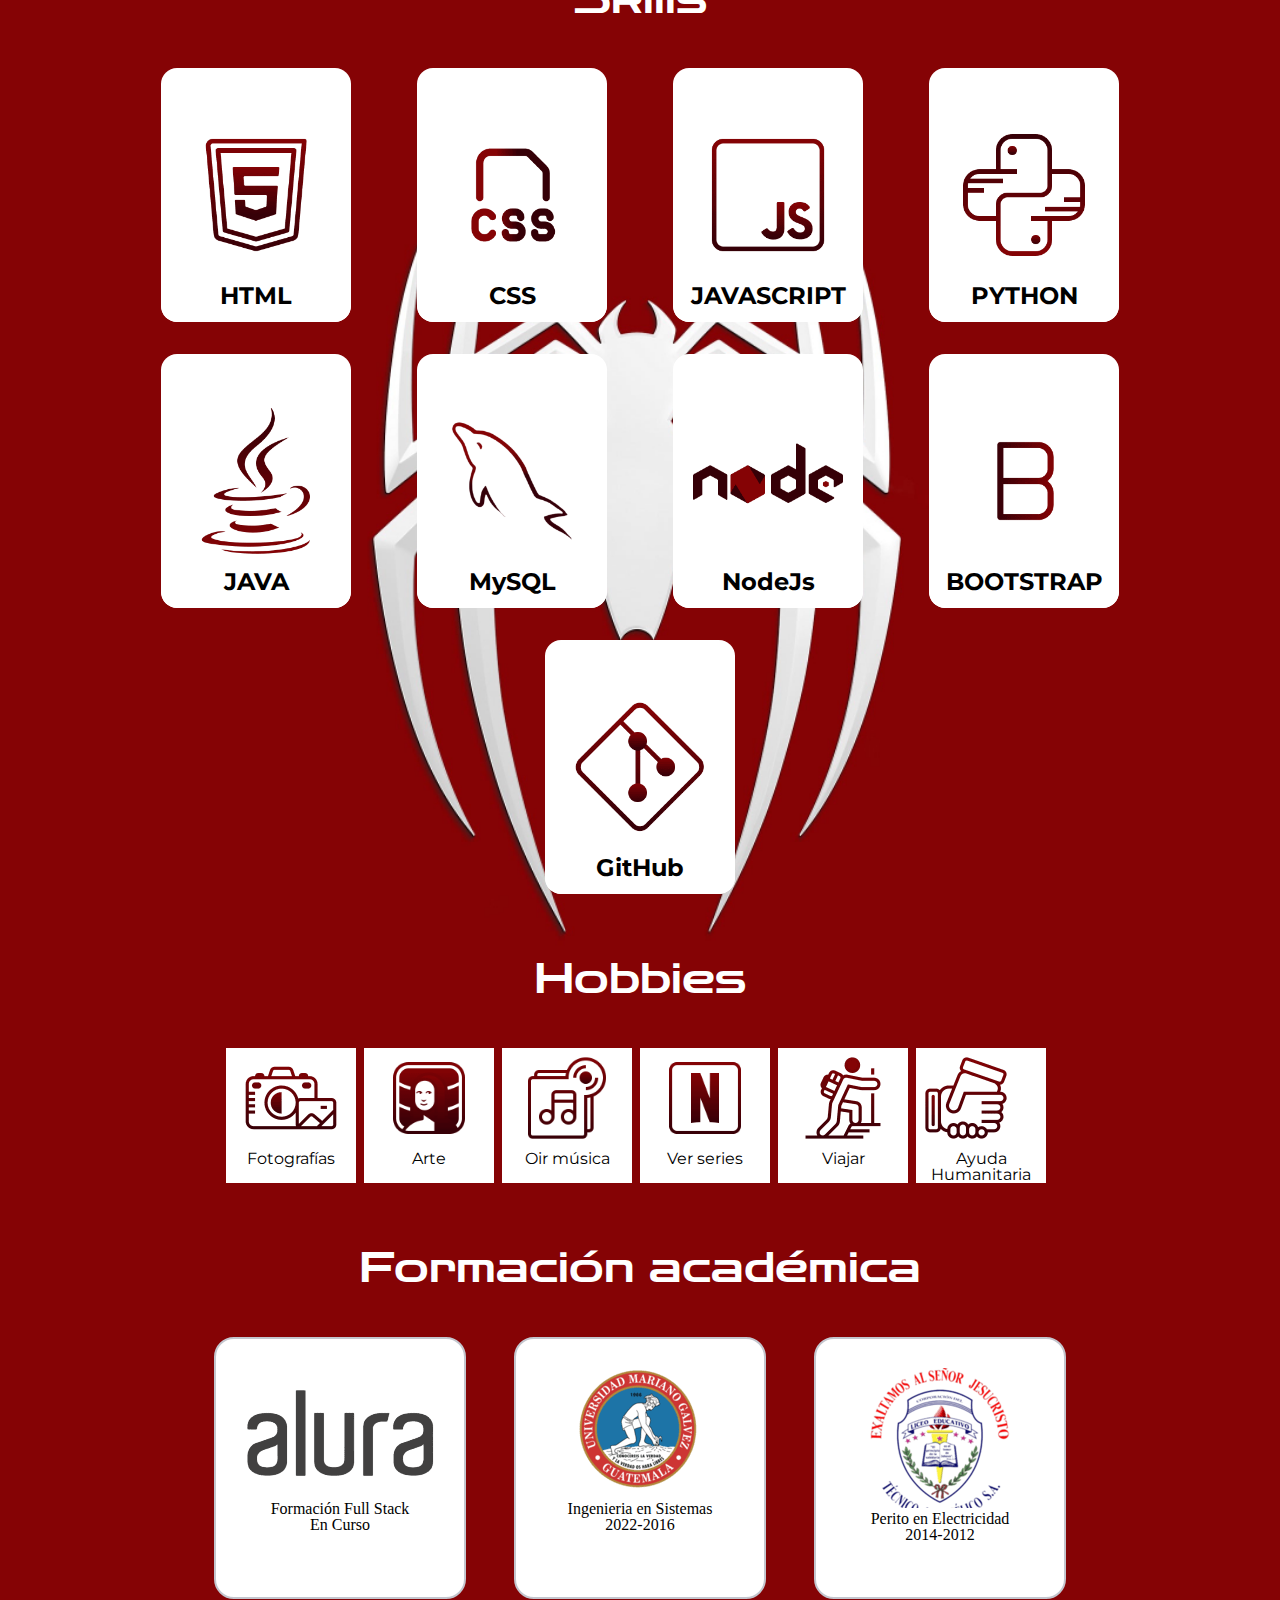
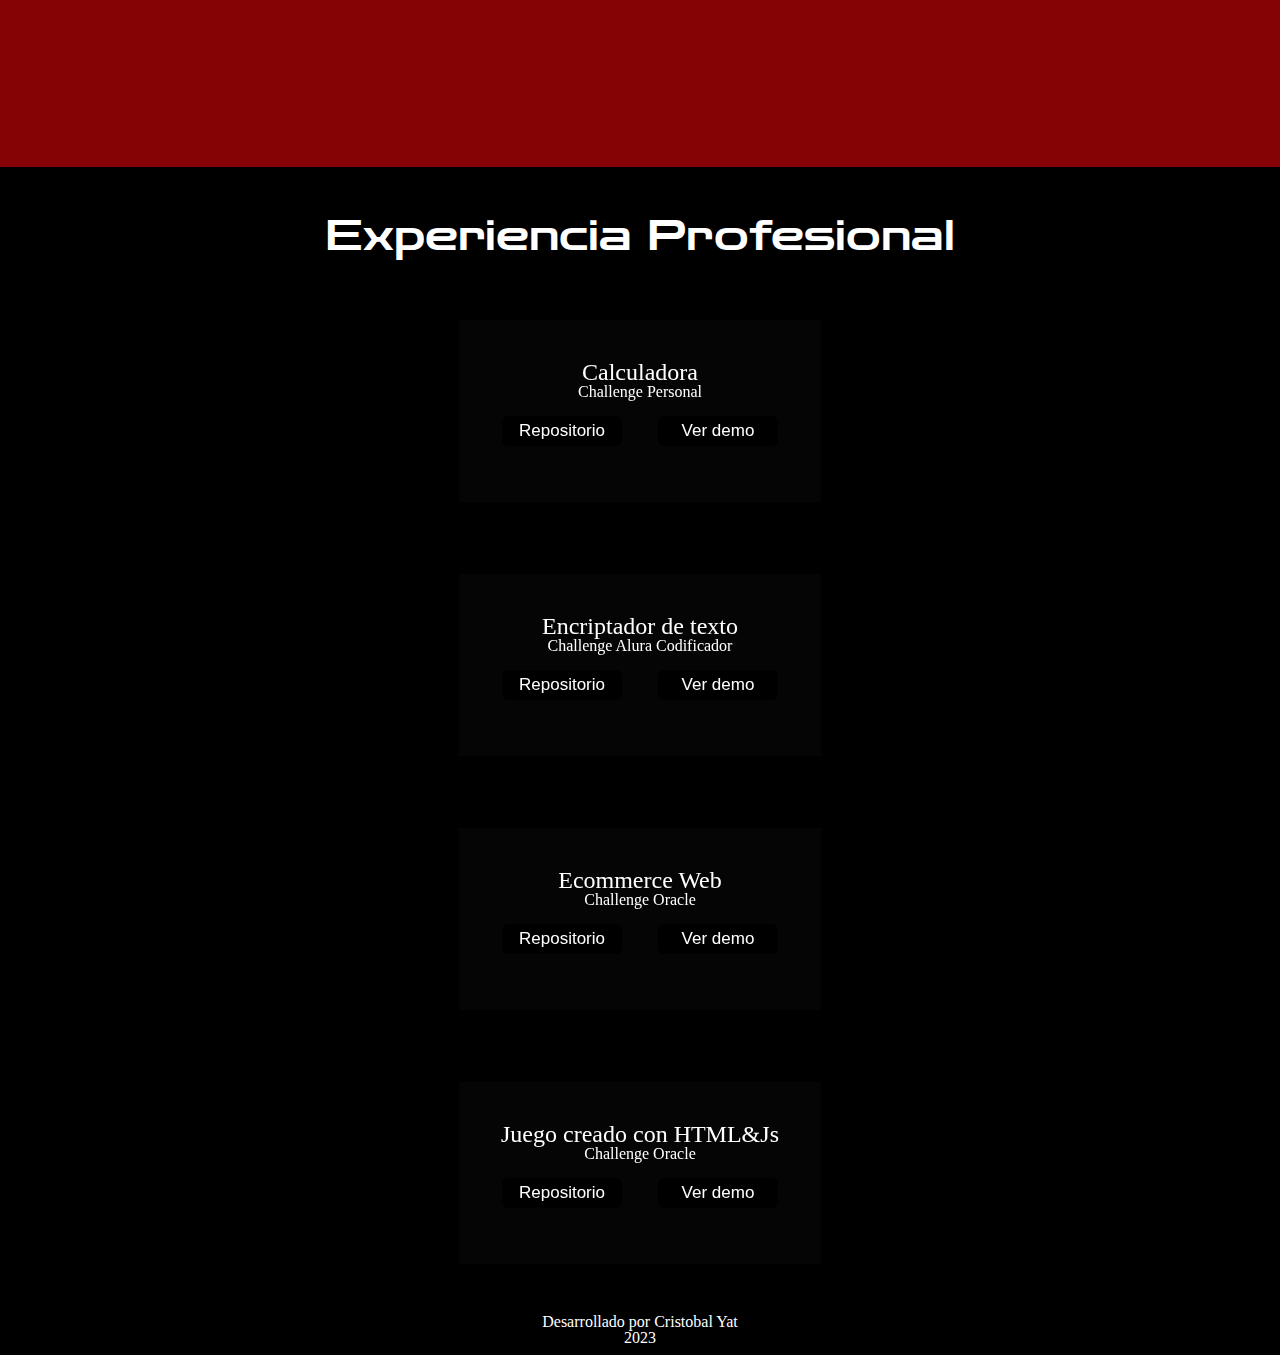
==== commit 7a24a59e: "verificar el salto en el footer" ====
--- a/index.html
+++ b/index.html
@@ -335,7 +335,7 @@
                 </div>
             </div>
         </section>
-        <!-- Sección de Contacto -->
+        <!-- Sección de Contacto 
         <section class="contacto__contenedor__principal" id="contacto">
             <div class="contacto__contenedor">
                 <div class="contacto__contenedor__img">
@@ -373,9 +373,10 @@
                     </div>
                 </div>
             </div>
-        </section>
+        </section>-->
     </main>
     <footer class="footer__contenedor__principal">
+        
         <!-- Sección de Footer -->
         <section class="footer__contenedor">
             <div class="footer__informacion">
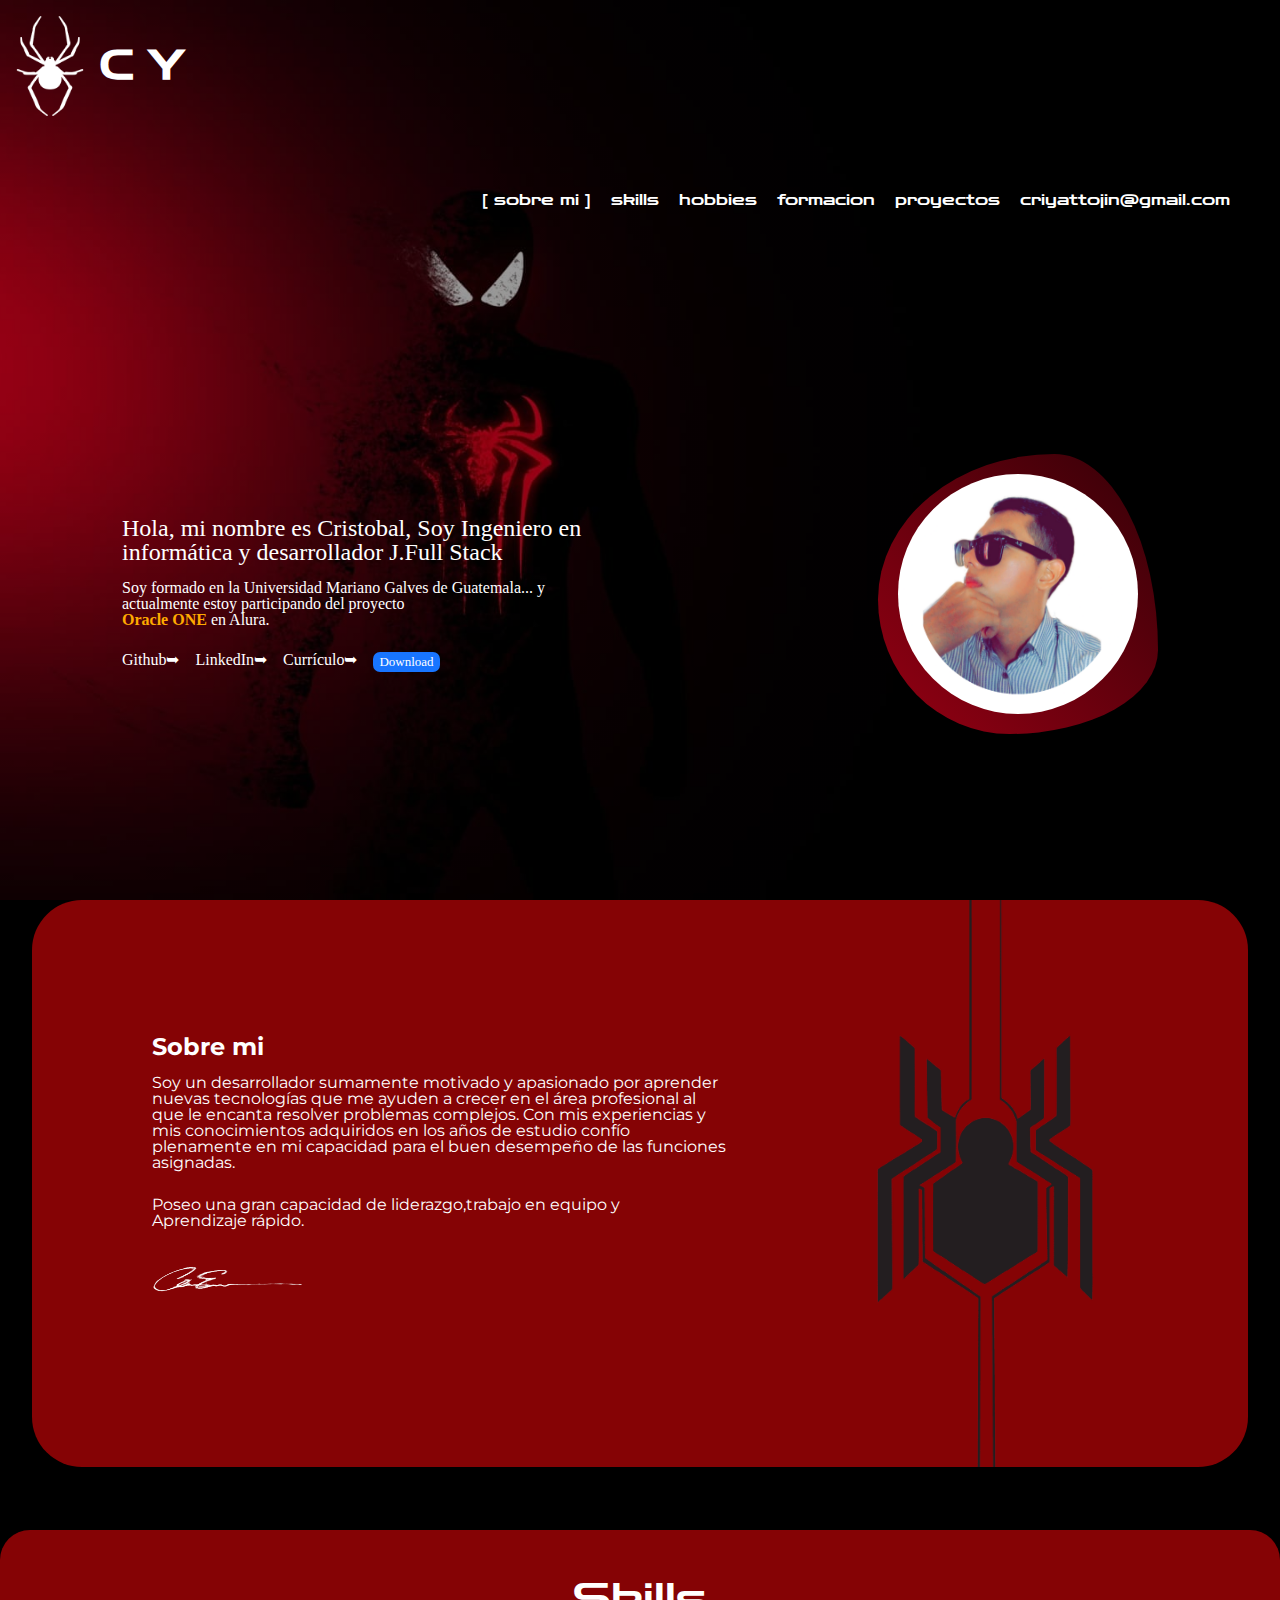
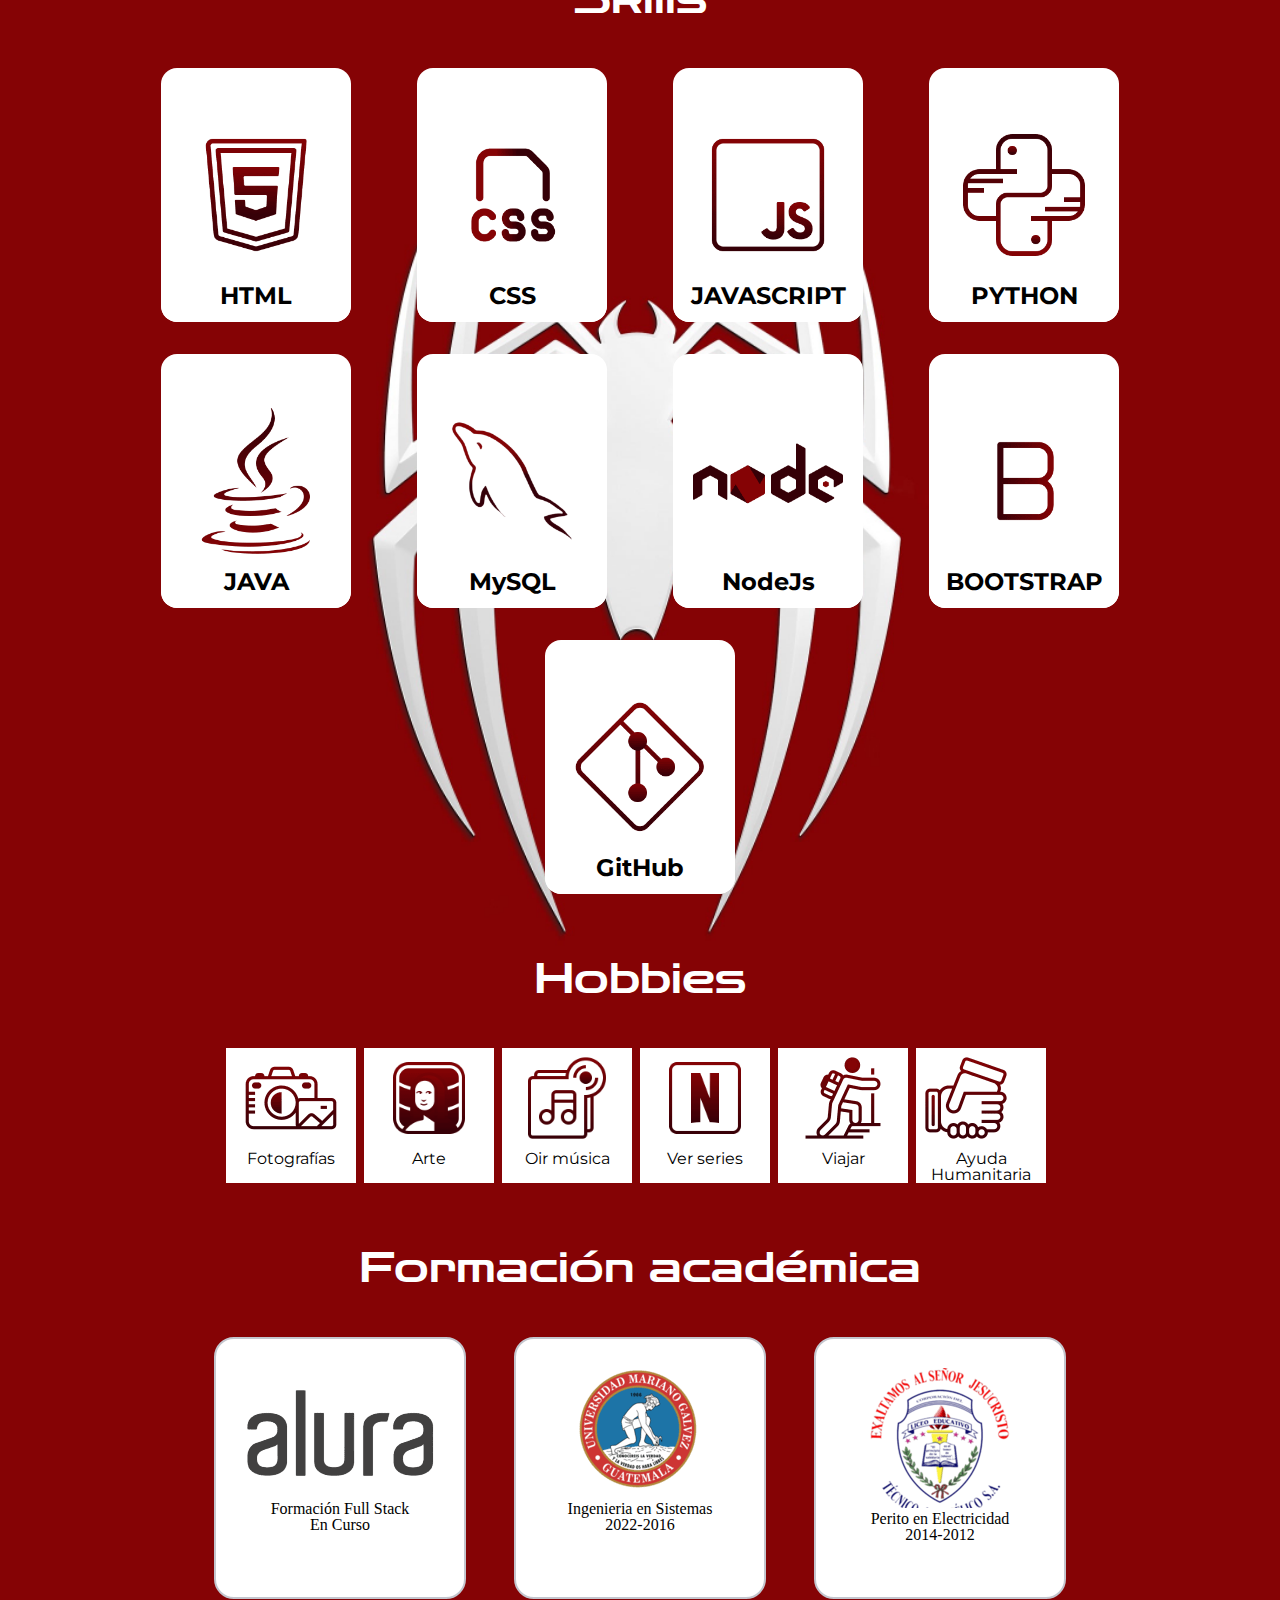
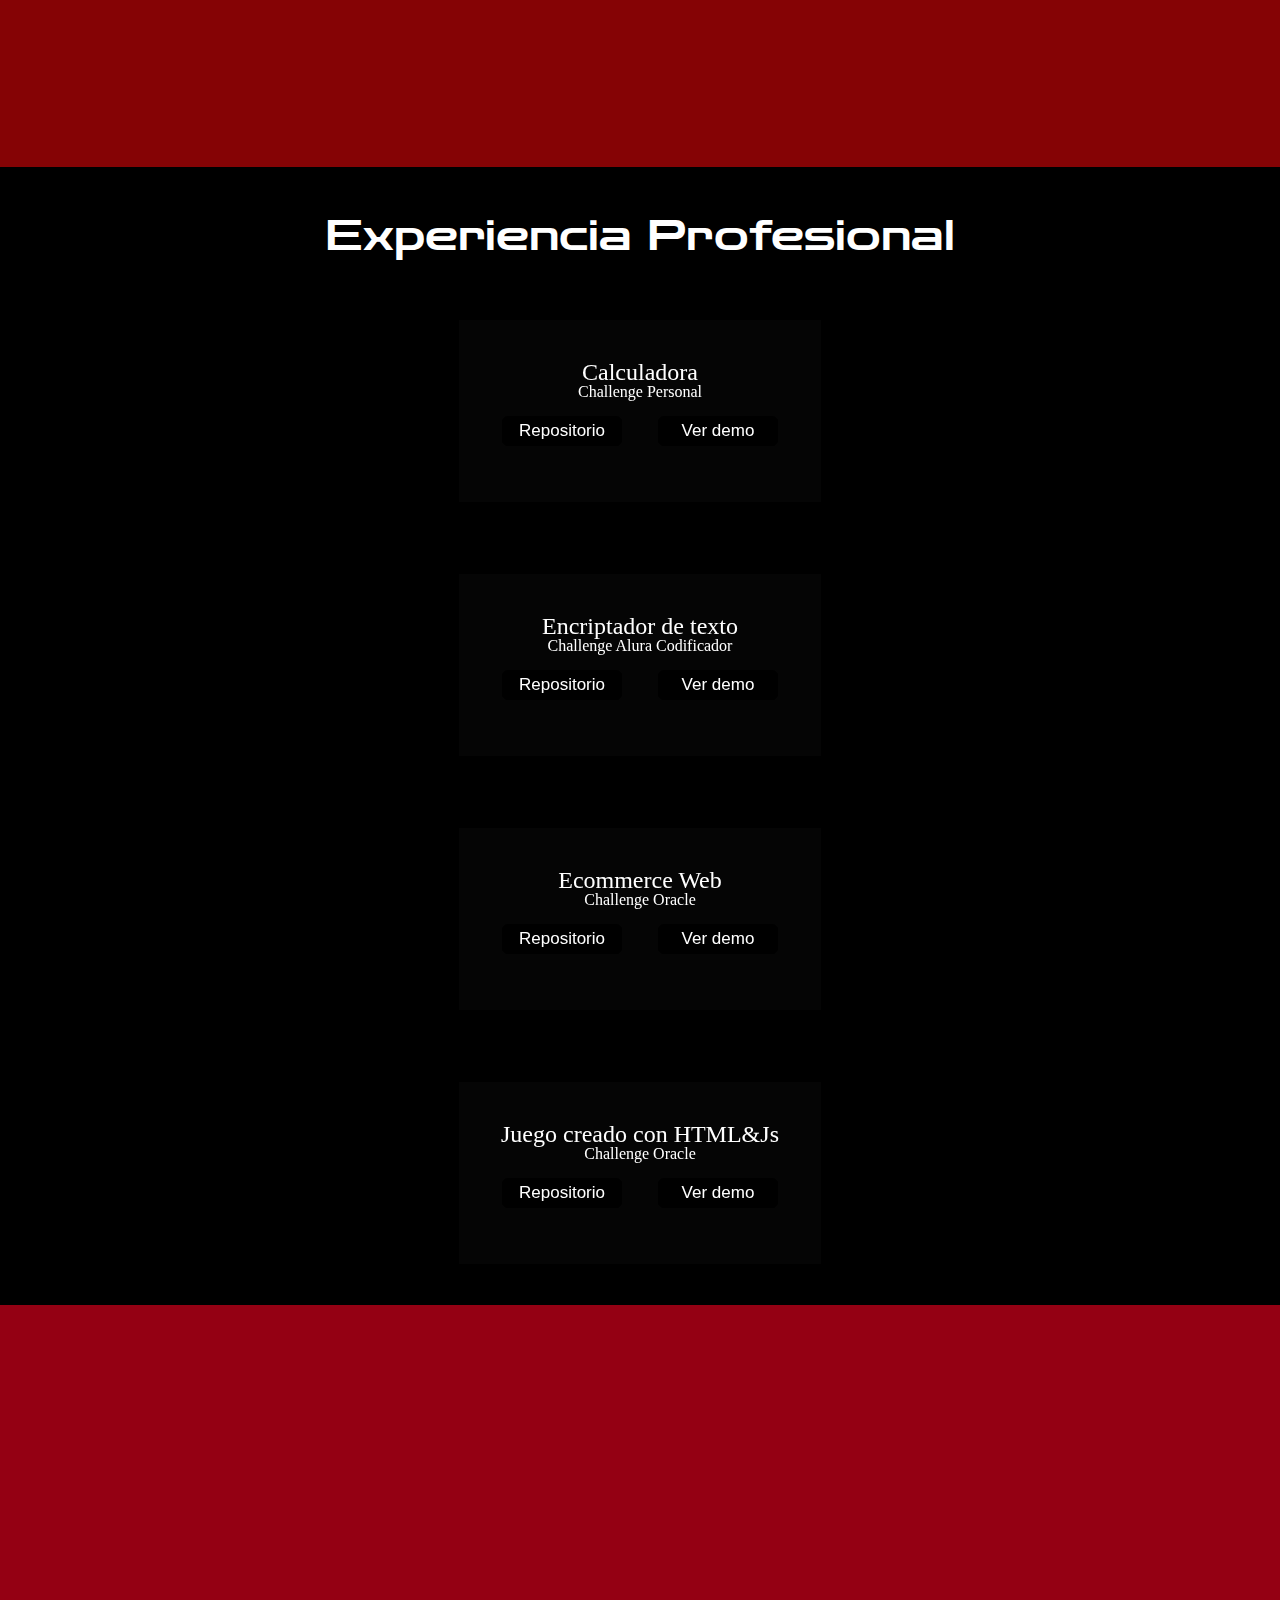
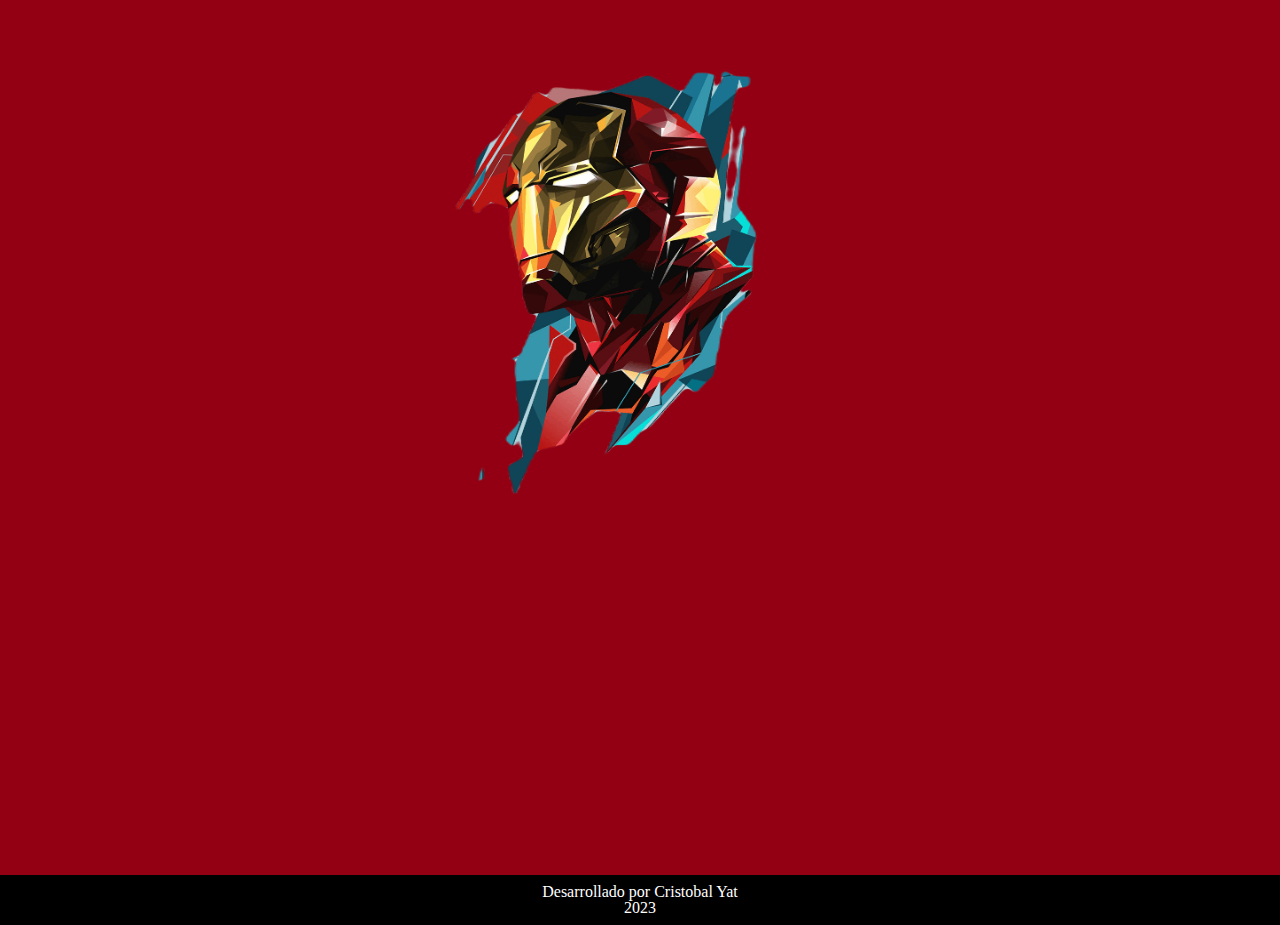
==== commit 3b3eed7e: "prueba 2 verificando  form contacto" ====
--- a/index.html
+++ b/index.html
@@ -335,45 +335,15 @@
                 </div>
             </div>
         </section>
-        <!-- Sección de Contacto 
+        <!-- Sección de Contacto  -->
         <section class="contacto__contenedor__principal" id="contacto">
             <div class="contacto__contenedor">
                 <div class="contacto__contenedor__img">
                     <img class="contacto__img" src="./assets/img/ironCotacto.png">
                 </div>
-                <div class="contacto__contenedor__formulario" data-contenedorFormulario>
-                    <div class="contacto__contenedor__form">
-                        <div class="contacto__contenedor__info">
-                            <h2 class="contacto__titulo">Contacto</h2>
-                            <h3 class="contacto__subtexto">¿Quieres contactarme?</h3>
-                            <h3 class="contacto__subtexto">Complete el siguiente formulario y me pondré en contacto
-                                con usted lo antes posible.</h3>
-                        </div>
-                        <form class="contacto__form" name="form" data-form>
-                            <div class="contacto__form__grupo">
-                                <label class="contacto__form__label" for="username">Nombre</label>
-                                <input class="contacto__form__input" type="text" name="nombre" placeholder="" required
-                                data-nombreF>
-                            </div>
-                            <div class="contacto__form__grupo">
-                                <label class="contacto__form__label" for="username">Email</label>
-                                <input class="contacto__form__input" type="email" name="email" placeholder="" required>
-                            </div>
-                            <div class="contacto__form__grupo">
-                                <label class="contacto__form__label" for="username">Asunto</label>
-                                <input class="contacto__form__input" type="text" name="asunto" placeholder="" required>
-                            </div>
-                            <div class="contacto__form__grupo">
-                                <label class="contacto__form__label" for="username">Mensaje</label>
-                                <textarea class="contacto__form__textarea" rows="5" cols="40" id="mensagem" name="mensaje"
-                                placeholder="..."></textarea>
-                            </div>
-                            <button type="submit" class="contacto__form__button sign">Enviar mensaje</button>
-                        </form>
-                    </div>
-                </div>
-            </div>
-        </section>-->
+                
+            </div>
+        </section>
     </main>
     <footer class="footer__contenedor__principal">
         
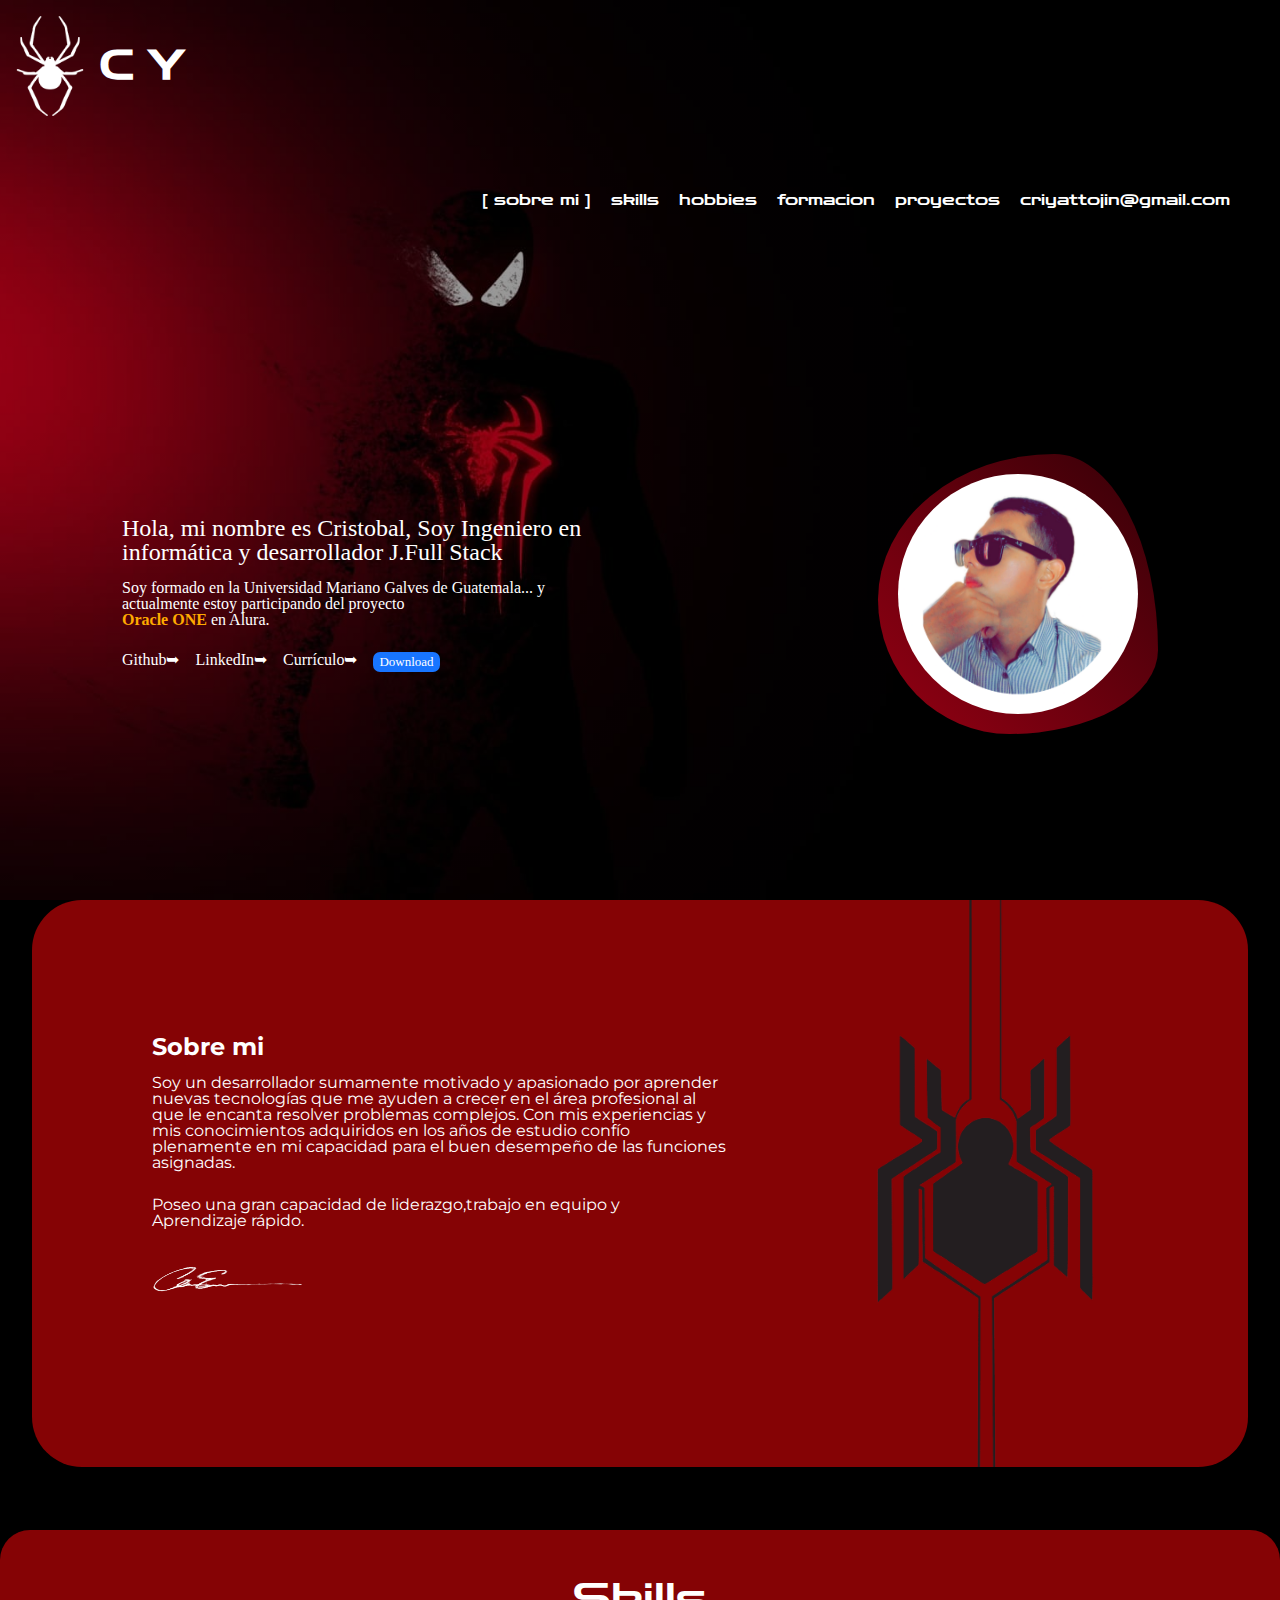
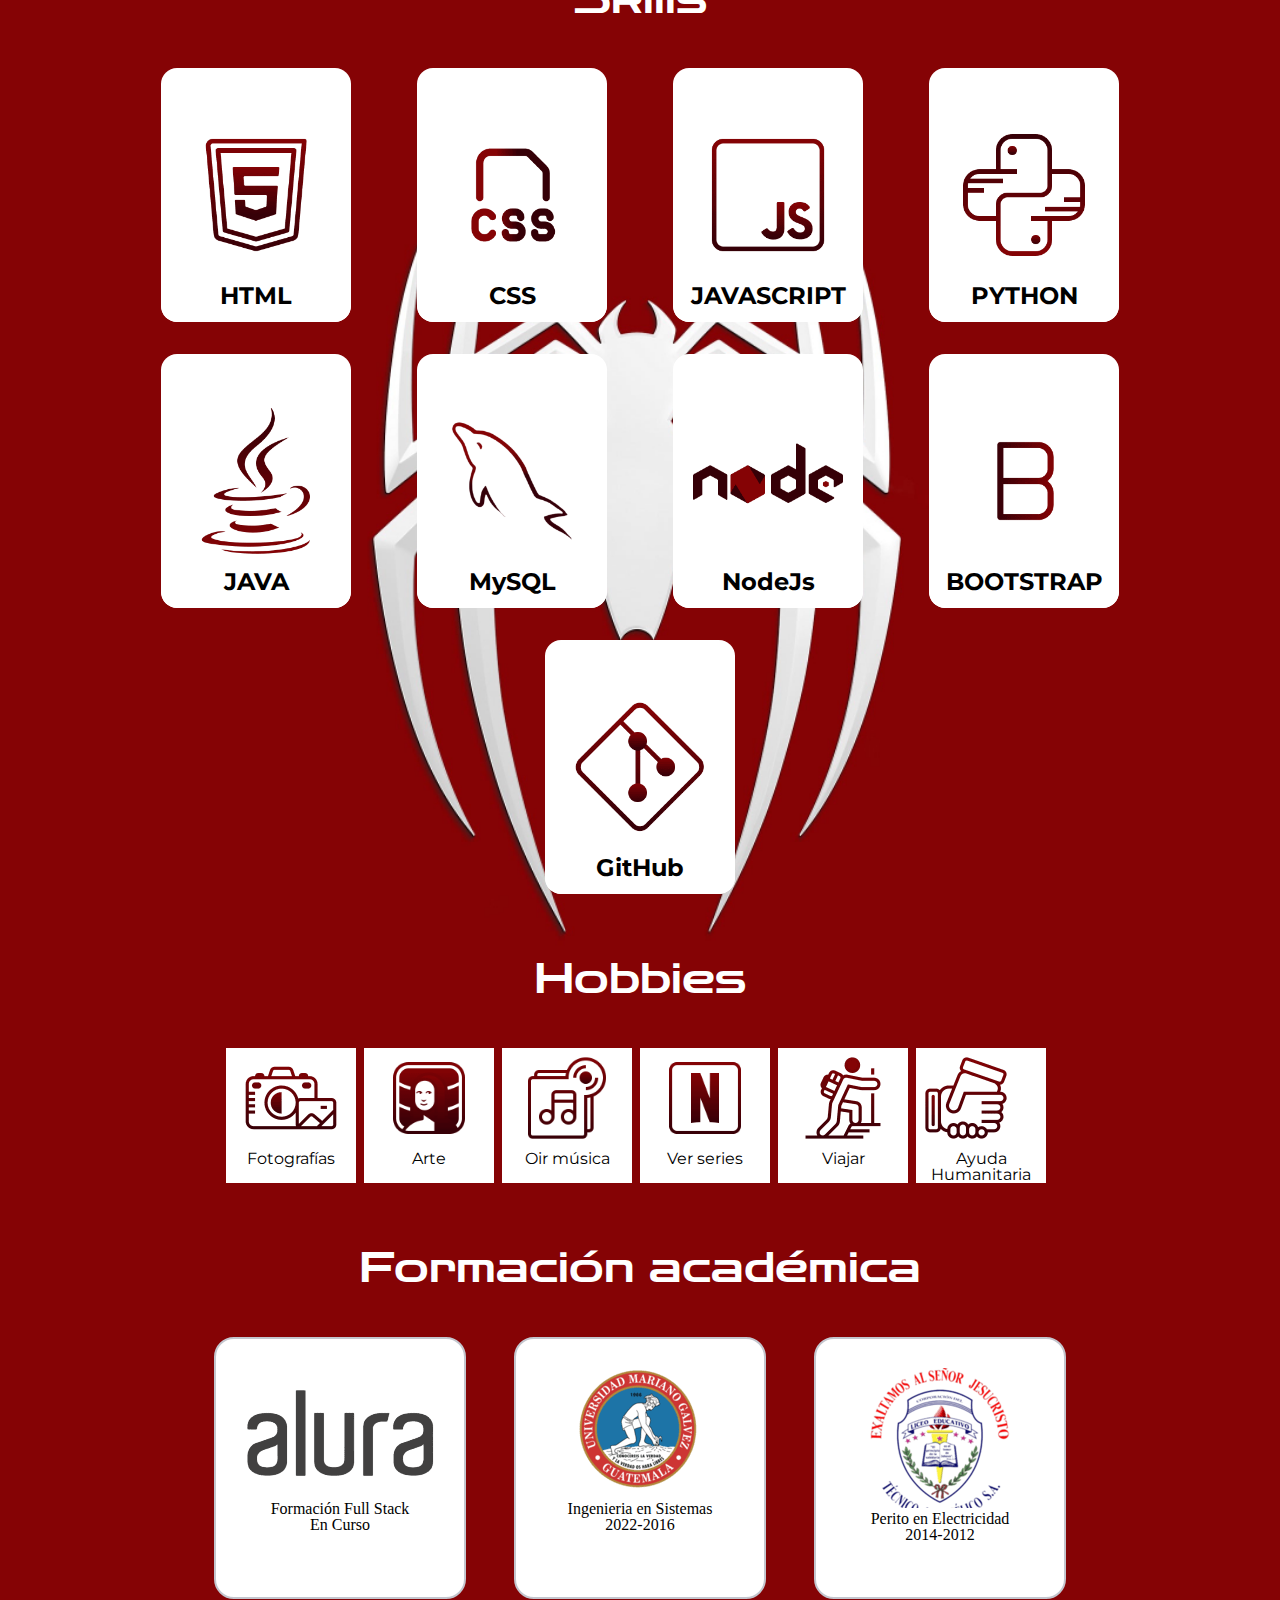
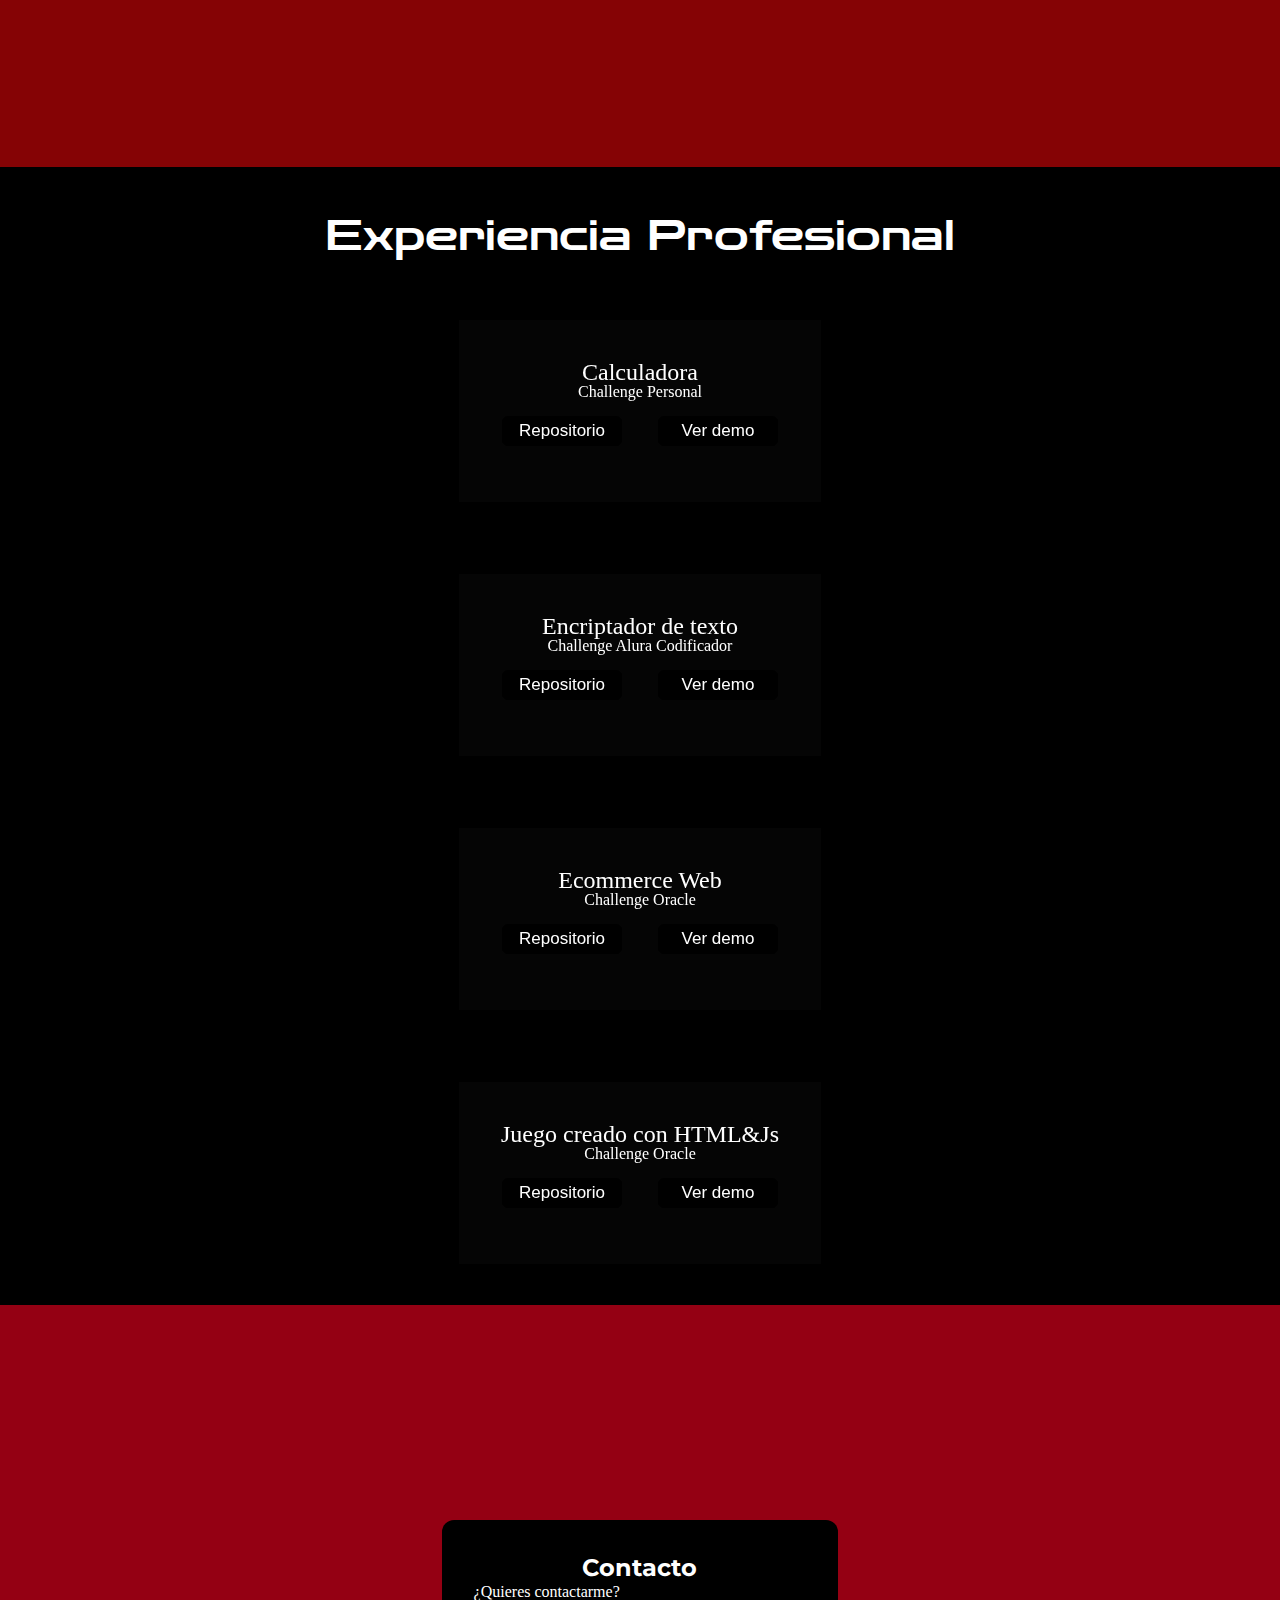
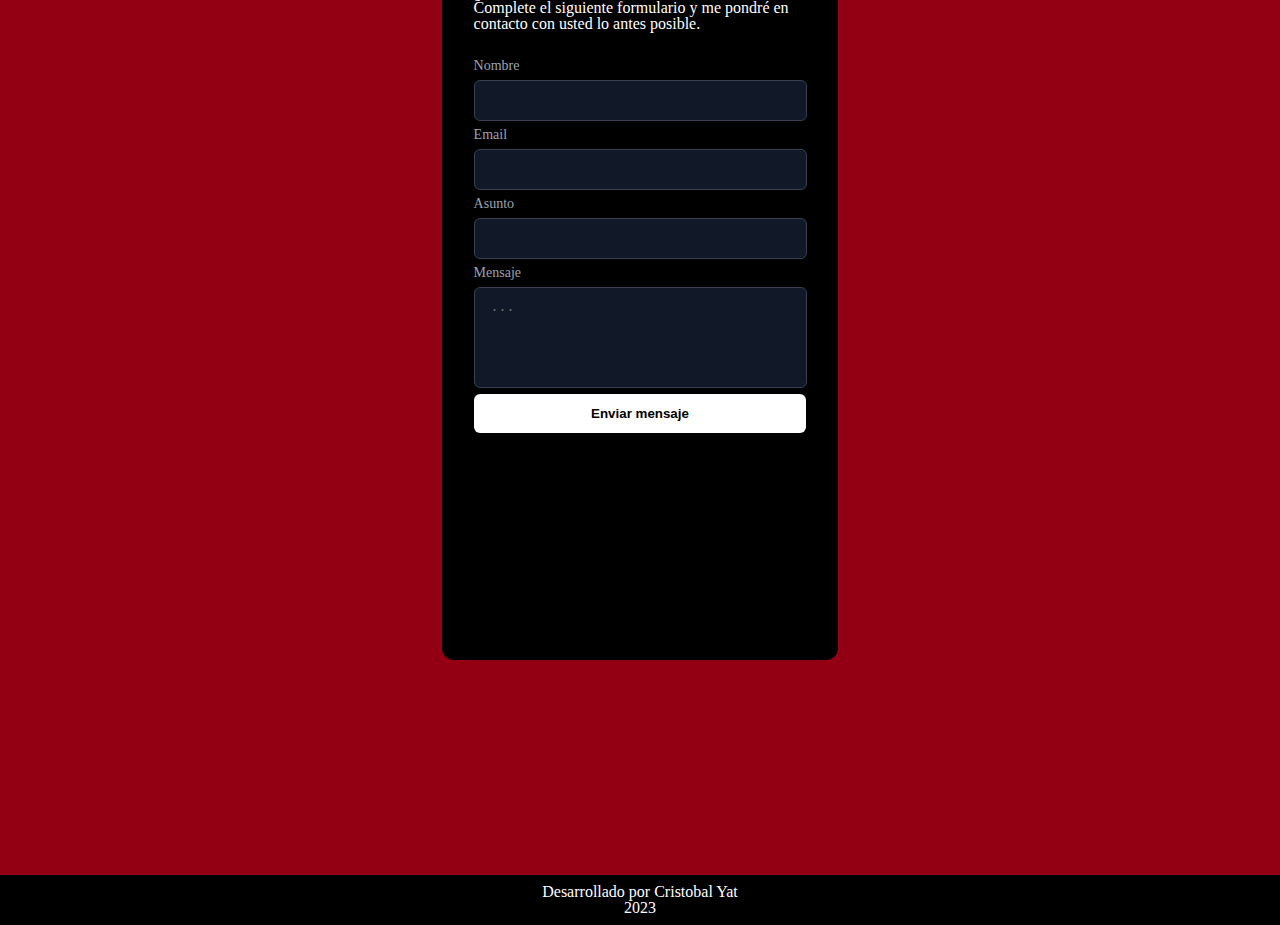
==== commit 5b60d01e: "3 verificacion de error contacto" ====
--- a/index.html
+++ b/index.html
@@ -338,10 +338,38 @@
         <!-- Sección de Contacto  -->
         <section class="contacto__contenedor__principal" id="contacto">
             <div class="contacto__contenedor">
-                <div class="contacto__contenedor__img">
-                    <img class="contacto__img" src="./assets/img/ironCotacto.png">
-                </div>
                 
+                <div class="contacto__contenedor__formulario" data-contenedorFormulario>
+                    <div class="contacto__contenedor__form">
+                        <div class="contacto__contenedor__info">
+                            <h2 class="contacto__titulo">Contacto</h2>
+                            <h3 class="contacto__subtexto">¿Quieres contactarme?</h3>
+                            <h3 class="contacto__subtexto">Complete el siguiente formulario y me pondré en contacto
+                                con usted lo antes posible.</h3>
+                        </div>
+                        <form class="contacto__form" name="form" data-form>
+                            <div class="contacto__form__grupo">
+                                <label class="contacto__form__label" for="username">Nombre</label>
+                                <input class="contacto__form__input" type="text" name="nombre" placeholder="" required
+                                data-nombreF>
+                            </div>
+                            <div class="contacto__form__grupo">
+                                <label class="contacto__form__label" for="username">Email</label>
+                                <input class="contacto__form__input" type="email" name="email" placeholder="" required>
+                            </div>
+                            <div class="contacto__form__grupo">
+                                <label class="contacto__form__label" for="username">Asunto</label>
+                                <input class="contacto__form__input" type="text" name="asunto" placeholder="" required>
+                            </div>
+                            <div class="contacto__form__grupo">
+                                <label class="contacto__form__label" for="username">Mensaje</label>
+                                <textarea class="contacto__form__textarea" rows="5" cols="40" id="mensagem" name="mensaje"
+                                placeholder="..."></textarea>
+                            </div>
+                            <button type="submit" class="contacto__form__button sign">Enviar mensaje</button>
+                        </form>
+                    </div>
+                </div>
             </div>
         </section>
     </main>
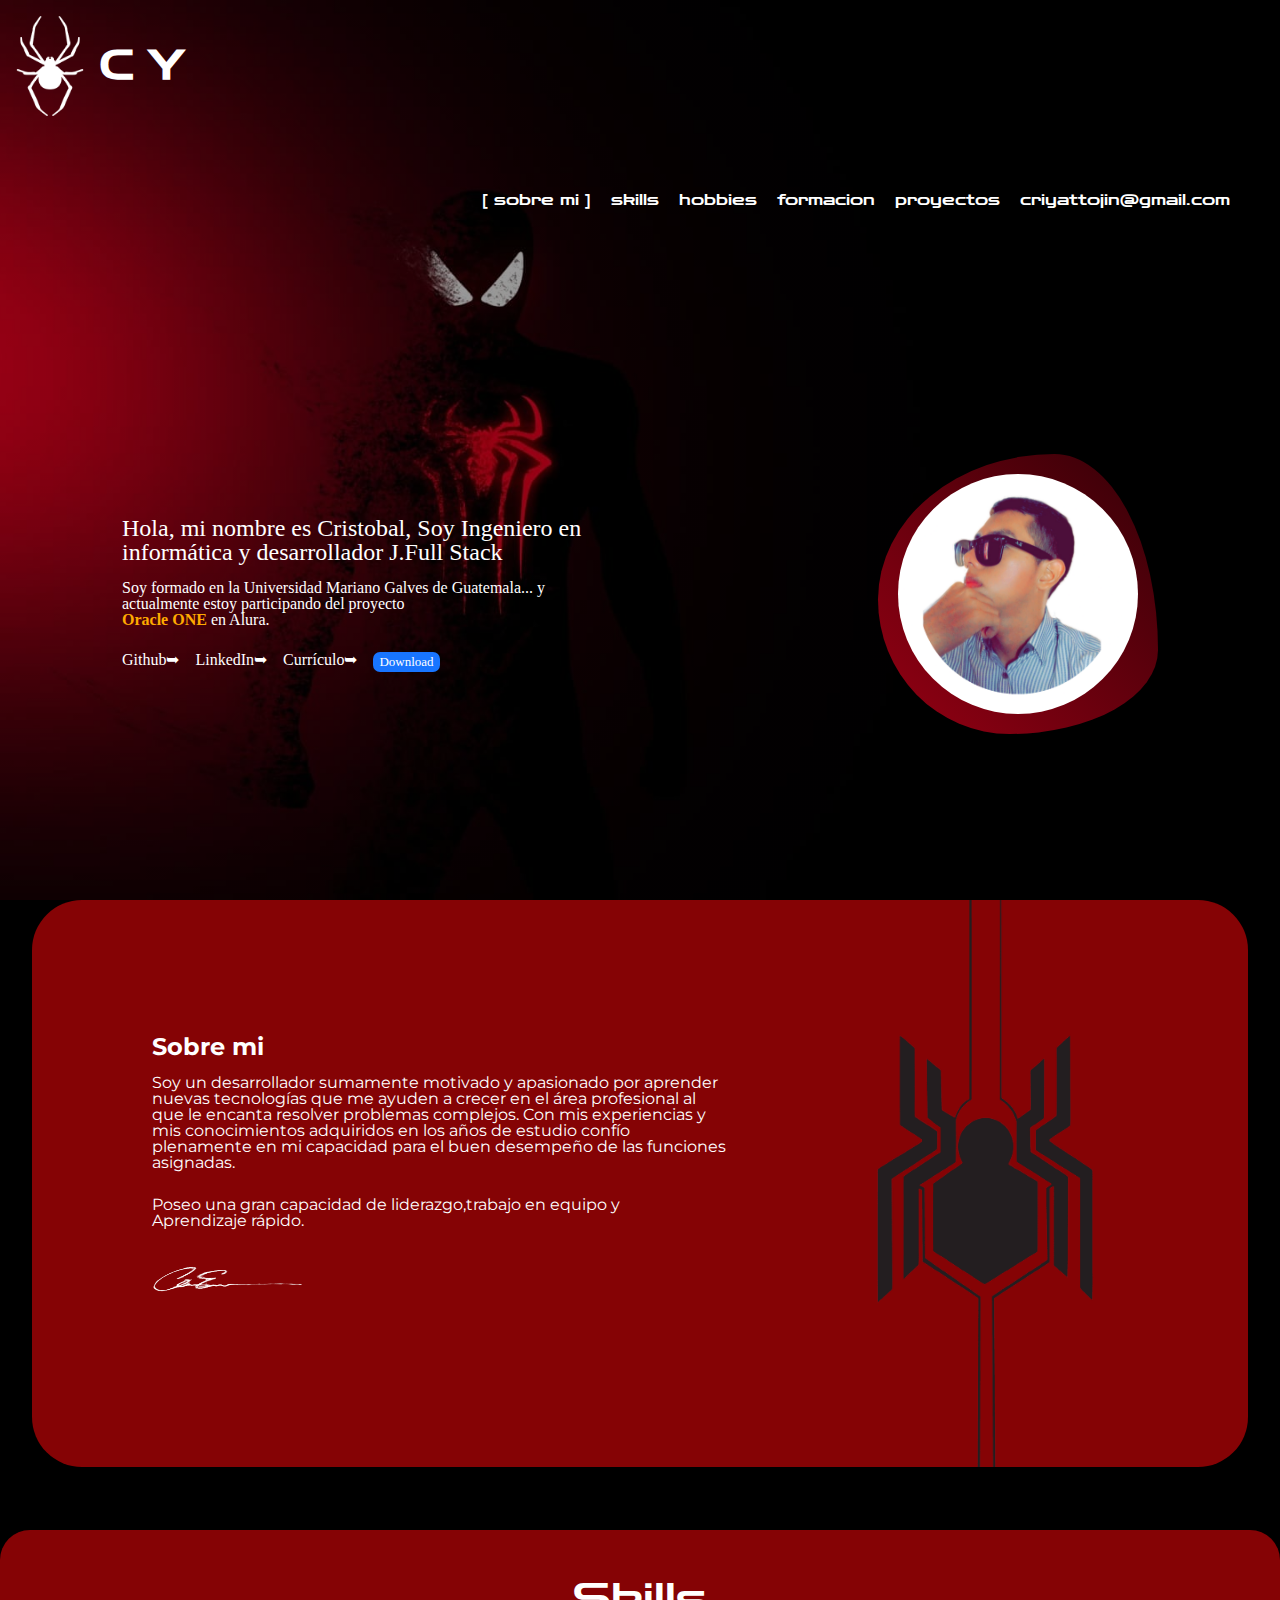
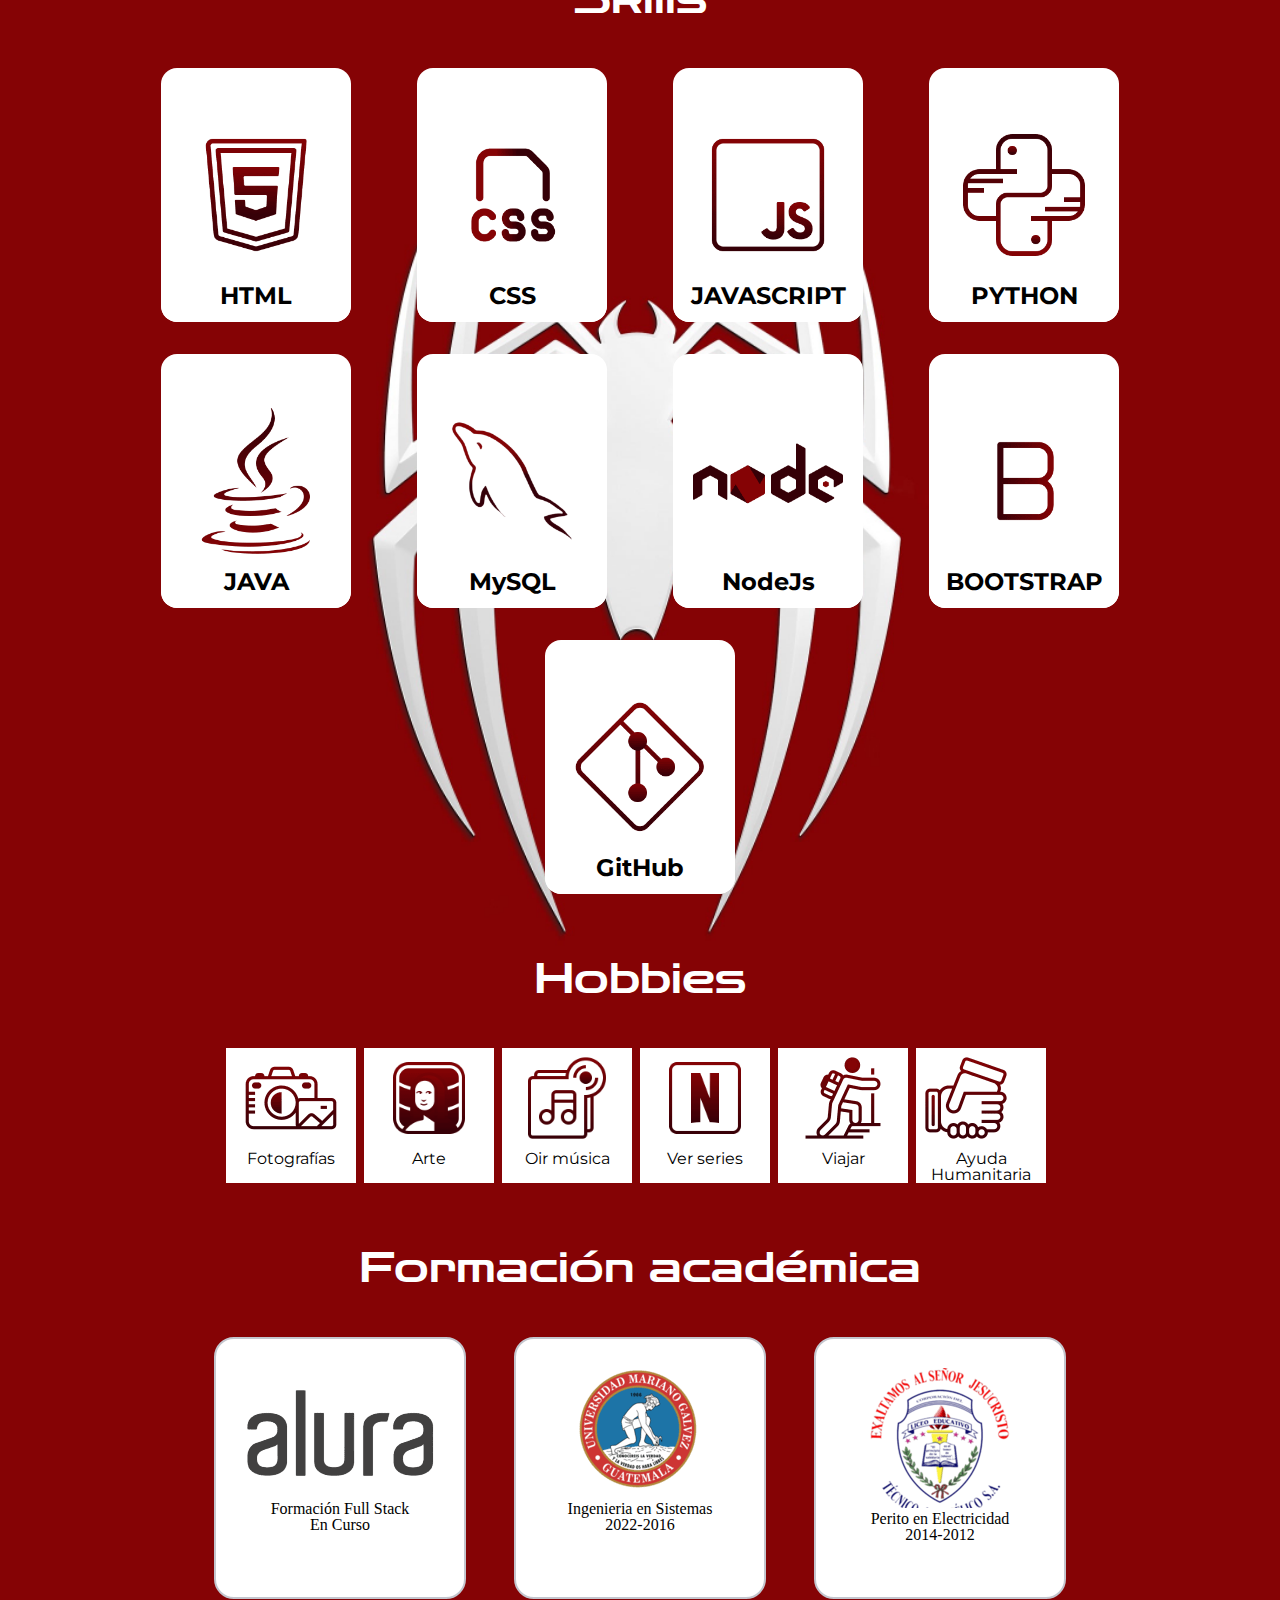
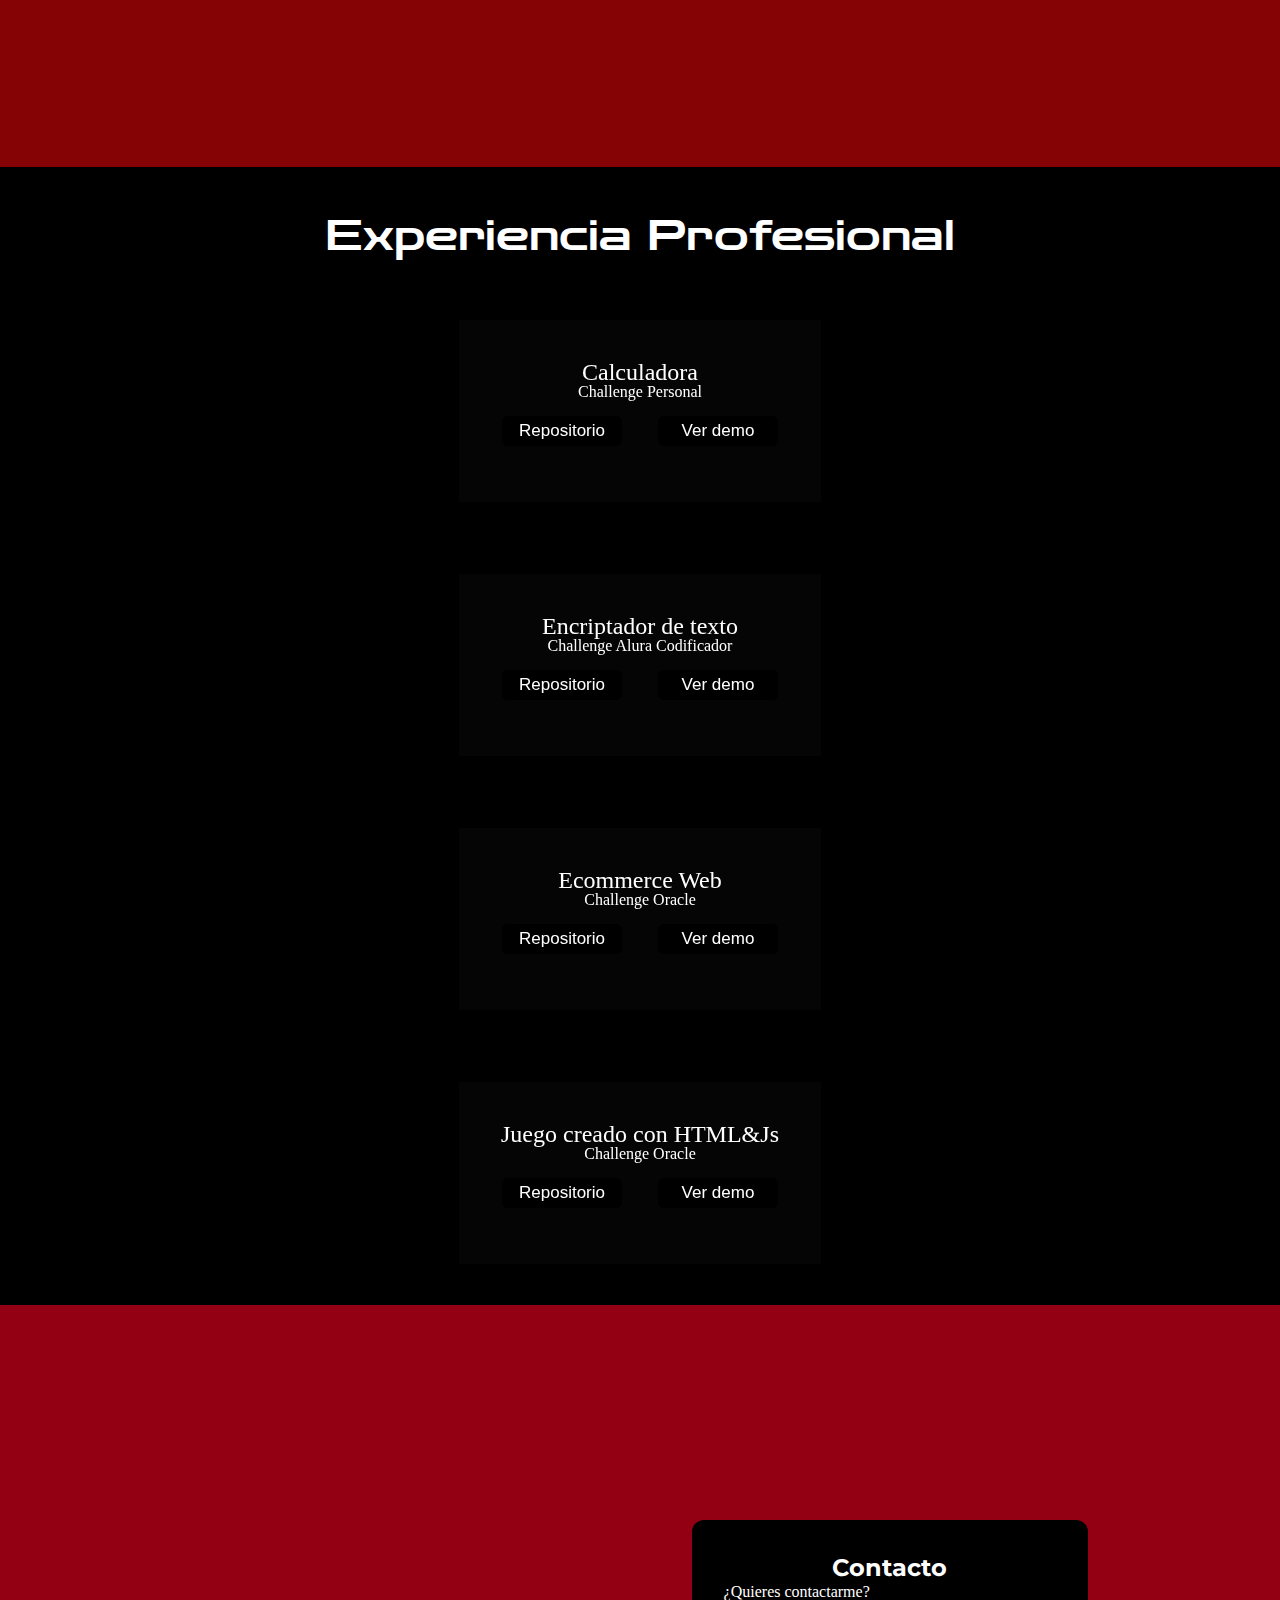
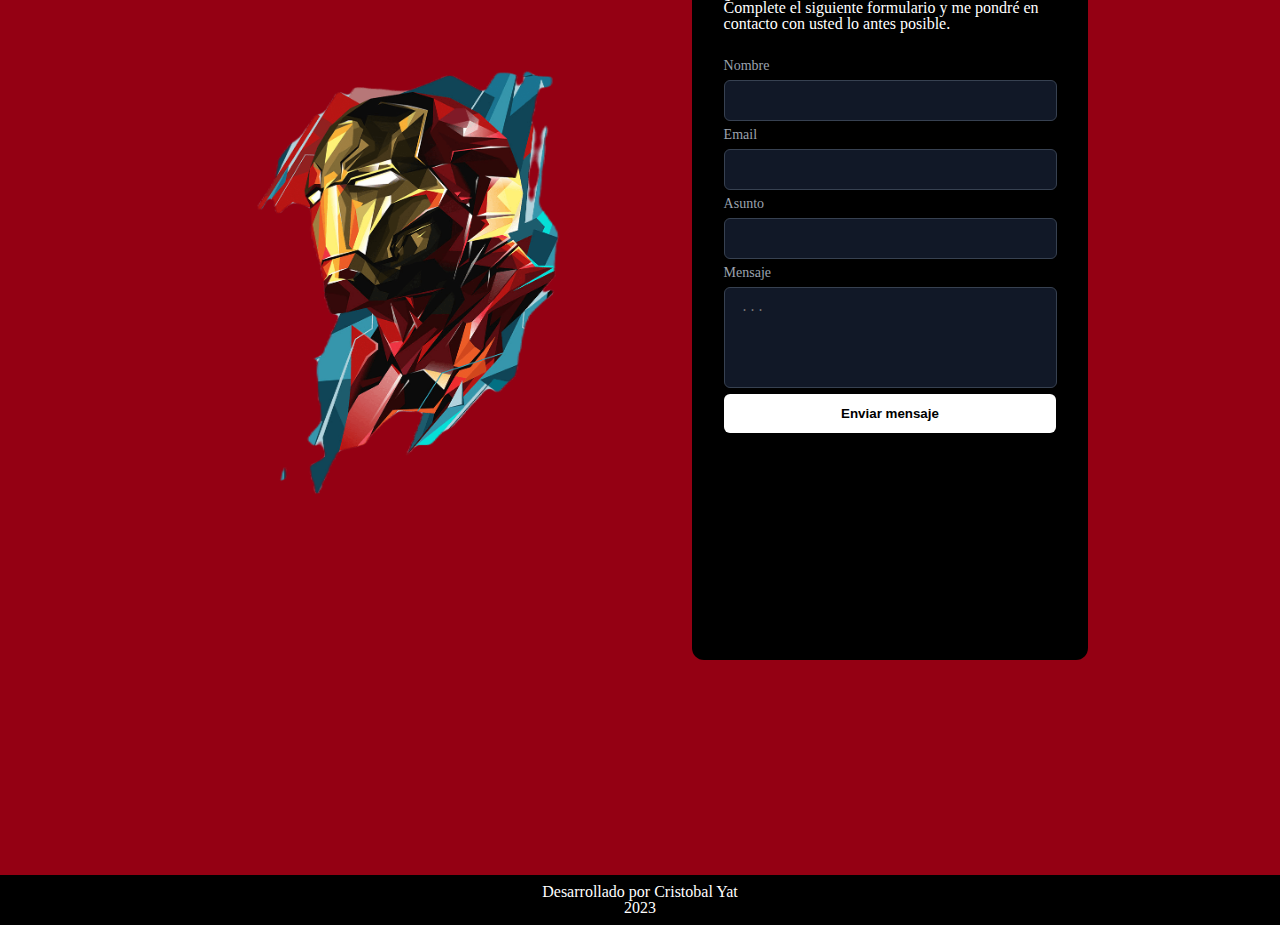
==== commit 368ba05e: "resolviendo el estado del transicion del efecto xp" ====
--- a/index.html
+++ b/index.html
@@ -338,7 +338,9 @@
         <!-- Sección de Contacto  -->
         <section class="contacto__contenedor__principal" id="contacto">
             <div class="contacto__contenedor">
-                
+                <div class="contacto__contenedor__img">
+                    <img class="contacto__img" src="./assets/img/ironCotacto.png">
+                </div>
                 <div class="contacto__contenedor__formulario" data-contenedorFormulario>
                     <div class="contacto__contenedor__form">
                         <div class="contacto__contenedor__info">
